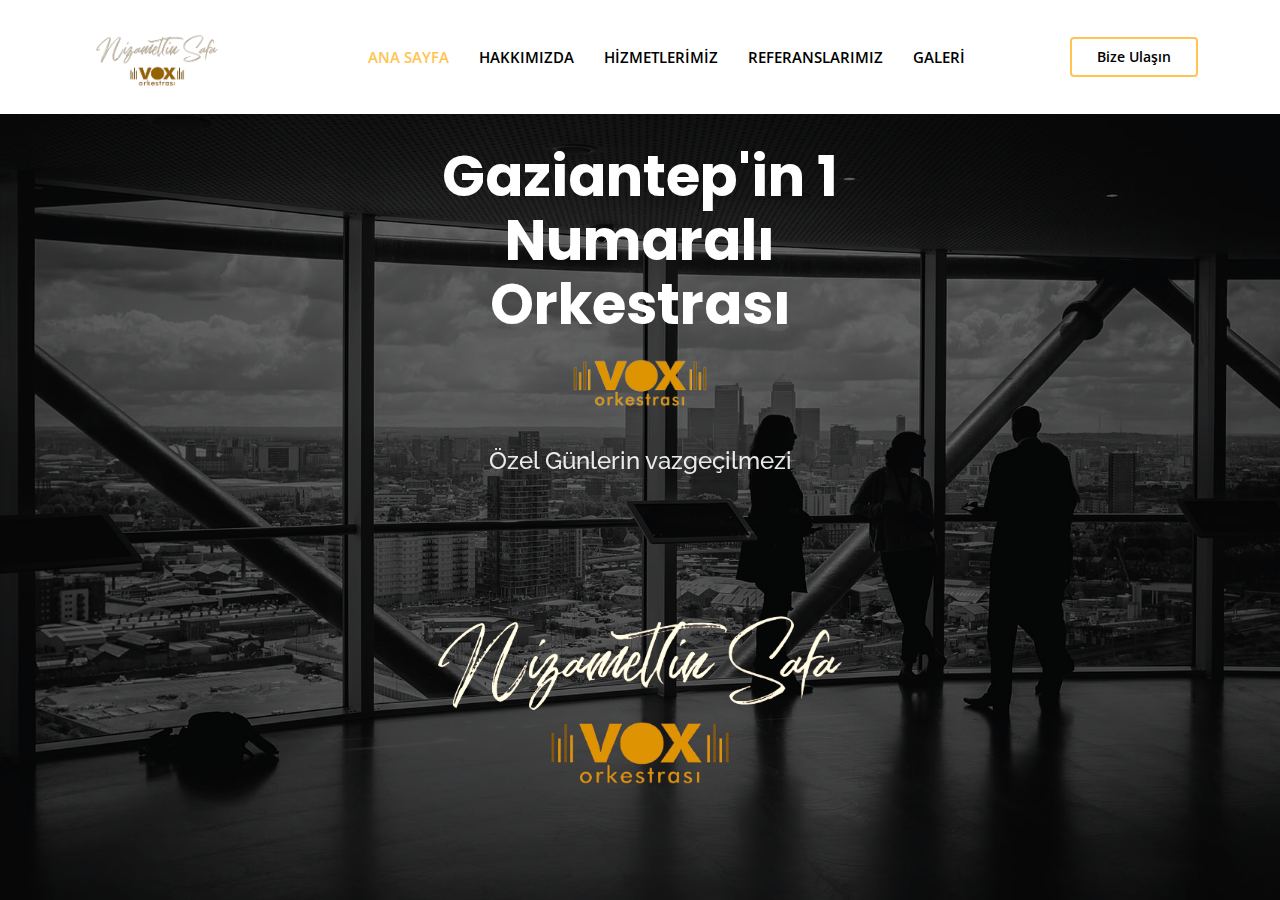
==== index.html @ 1d3cb6b8 "first commit" ====
<!DOCTYPE html>
<html lang="en">
  <head>
    <meta charset="utf-8" />
    <meta content="width=device-width, initial-scale=1.0" name="viewport" />

    <title>VOX Orkestrası</title>
    <meta content="" name="description" />
    <meta content="" name="keywords" />

    <!-- Favicons -->
    <link href="assets/img/favicon.png" rel="icon" />
    <link href="assets/img/apple-touch-icon.png" rel="apple-touch-icon" />

    <!-- Google Fonts -->
    <link
      href="https://fonts.googleapis.com/css?family=Open+Sans:300,300i,400,400i,600,600i,700,700i|Raleway:300,300i,400,400i,500,500i,600,600i,700,700i|Poppins:300,300i,400,400i,500,500i,600,600i,700,700i"
      rel="stylesheet"
    />

    <!-- Vendor CSS Files -->
    <link href="assets/vendor/aos/aos.css" rel="stylesheet" />
    <link
      href="assets/vendor/bootstrap/css/bootstrap.min.css"
      rel="stylesheet"
    />
    <link
      href="assets/vendor/bootstrap-icons/bootstrap-icons.css"
      rel="stylesheet"
    />
    <link href="assets/vendor/boxicons/css/boxicons.min.css" rel="stylesheet" />
    <link
      href="assets/vendor/glightbox/css/glightbox.min.css"
      rel="stylesheet"
    />
    <link href="assets/vendor/remixicon/remixicon.css" rel="stylesheet" />
    <link href="assets/vendor/swiper/swiper-bundle.min.css" rel="stylesheet" />

    <!-- Template Main CSS File -->
    <link href="assets/css/style.css" rel="stylesheet" />


  </head>

  <body>
    <!-- ======= Header ======= -->
    <header
      id="header"
      class="fixed-top"
      style="background-color: white; color: black"
    >
      <div
        class="container d-flex align-items-center justify-content-lg-between"
      >
        <a href="index.html" class="logo me-auto me-lg-0"
          ><img src="assets/img/logos/voxLogo.png" alt="logo" class="img-fluid"
        /></a>
        <!-- Uncomment below if you prefer to use an image logo -->
        <!-- <a href="index.html" class="logo me-auto me-lg-0"><img src="assets/img/logo.png" alt="" class="img-fluid"></a>-->

        <nav id="navbar" class="navbar order-last order-lg-0">
          <ul>
            <li>
              <a class="nav-link scrollto active" href="#hero">ANA SAYFA</a>
            </li>
            <li><a class="nav-link scrollto" href="#about">HAKKIMIZDA</a></li>
            <li>
              <a class="nav-link scrollto" href="#services">HİZMETLERİMİZ</a>
            </li>
            <li>
              <a class="nav-link scrollto" href="#portfolio">REFERANSLARIMIZ</a>
            </li>
            <li><a class="nav-link scrollto" href="#team">GALERİ</a></li>
          </ul>
          <i class="bi bi-list mobile-nav-toggle" style="color: #ffc451"></i>
        </nav>
        <!-- .navbar -->
        <a href="#contact" class="get-started-btn scrollto">Bize Ulaşın</a>
      </div>
    </header>
    <!-- End Header -->

    <!-- ======= Hero Section ======= -->
    <section id="hero" class="d-flex align-items-center justify-content-center">
      <div class="container" data-aos="fade-up">
        <div
          class="row justify-content-center hero-title"
          data-aos="fade-up"
          data-aos-delay="150"
        >
          <div class="col-xl-6 col-lg-8">
            <h1>Gaziantep'in 1 Numaralı Orkestrası</h1>
            <img class="logo-brightness title-logo" src="./assets/img/logos/logo.png" alt="logo">
            <h2>Özel Günlerin vazgeçilmezi</h2>
          </div>
        </div>

        <div
          class="row gy-4 mt-5 justify-content-center"
          data-aos="zoom-in"
          data-aos-delay="750"
        >
          <div class="col-xl-6 col-lg-8 ">
            
            <img class="logo-brightness hero-logo" src="./assets/img/logos/voxLogo.png" width="500px" alt="">
        </div>
      </div>
    </section>
    <!-- End Hero -->

    <div id="preloader"></div>
    <a
      href="#"
      class="back-to-top d-flex align-items-center justify-content-center"
      ><i class="bi bi-arrow-up-short"></i
    ></a>

    <!-- Vendor JS Files -->
    <script src="assets/vendor/purecounter/purecounter_vanilla.js"></script>
    <script src="assets/vendor/aos/aos.js"></script>
    <script src="assets/vendor/bootstrap/js/bootstrap.bundle.min.js"></script>
    <script src="assets/vendor/glightbox/js/glightbox.min.js"></script>
    <script src="assets/vendor/isotope-layout/isotope.pkgd.min.js"></script>
    <script src="assets/vendor/swiper/swiper-bundle.min.js"></script>
    <script src="assets/vendor/php-email-form/validate.js"></script>

    <!-- Template Main JS File -->
    <script src="assets/js/main.js"></script>
  </body>
</html>
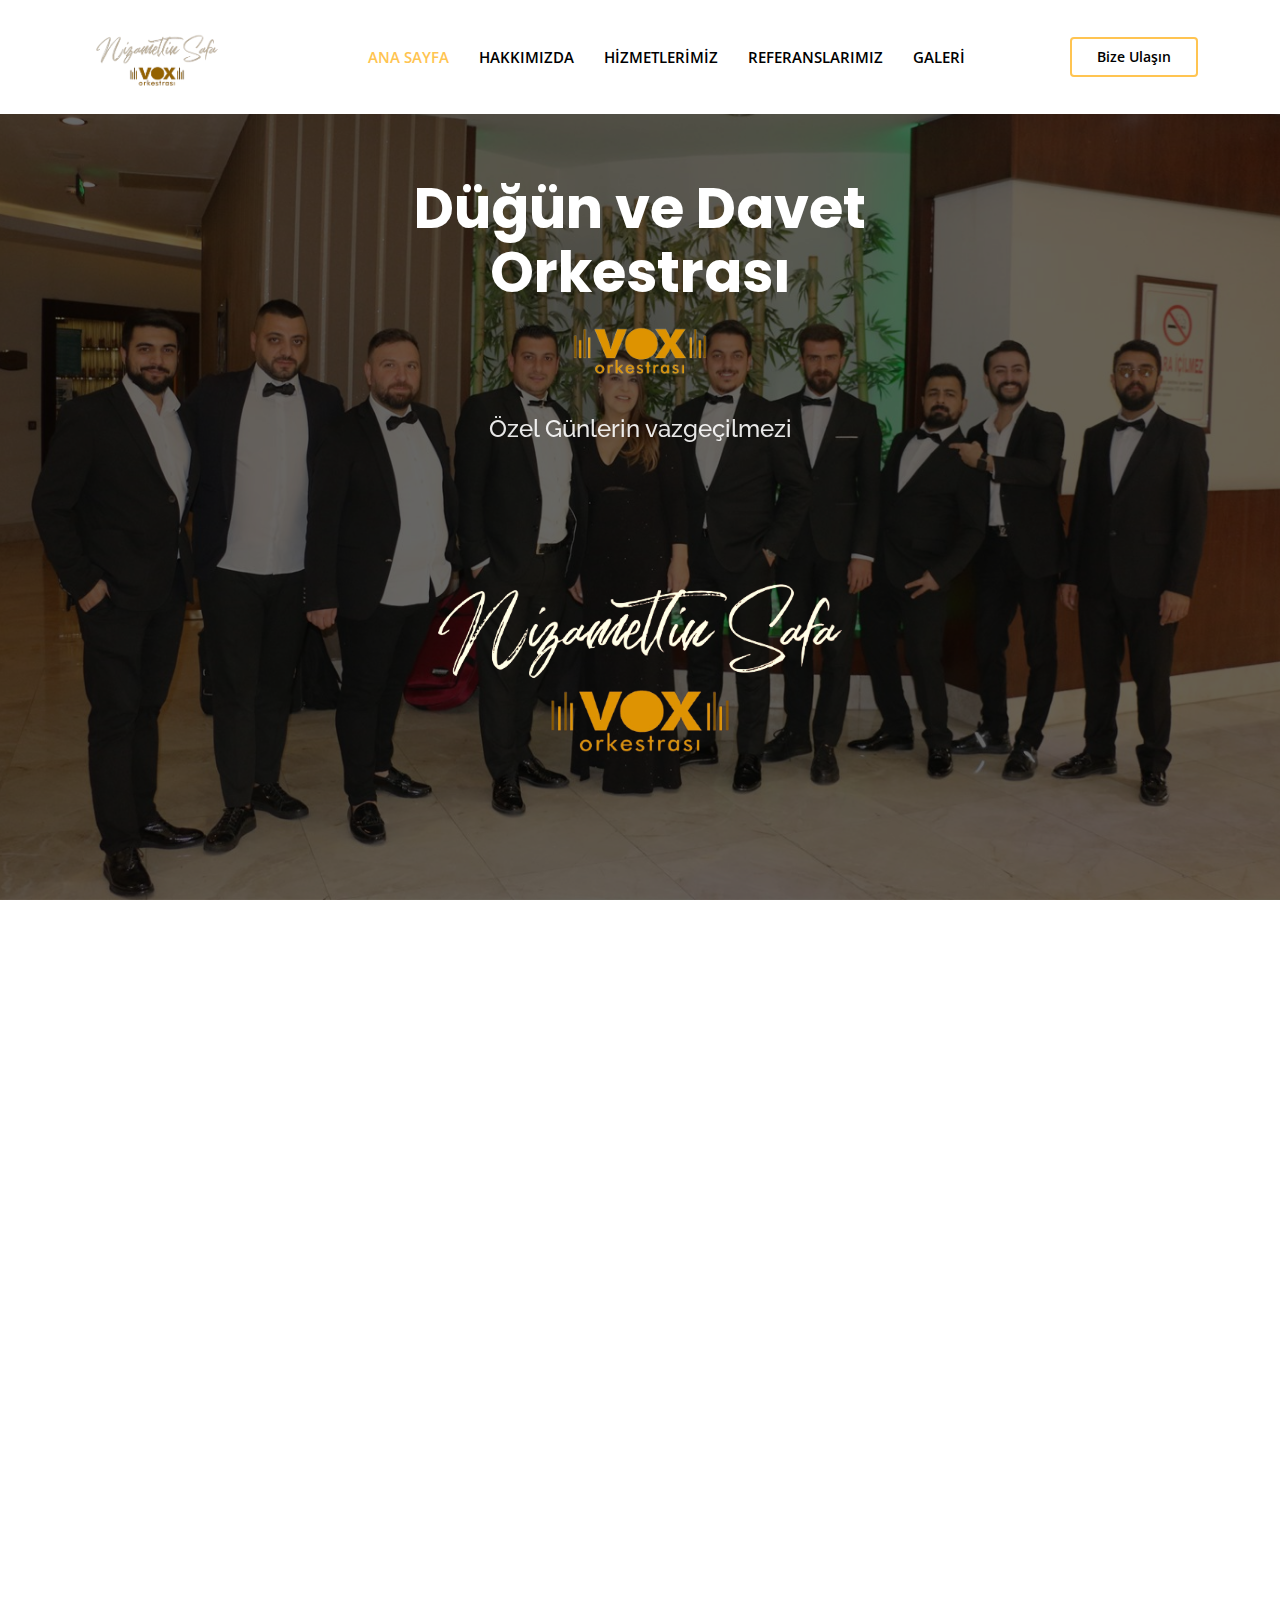
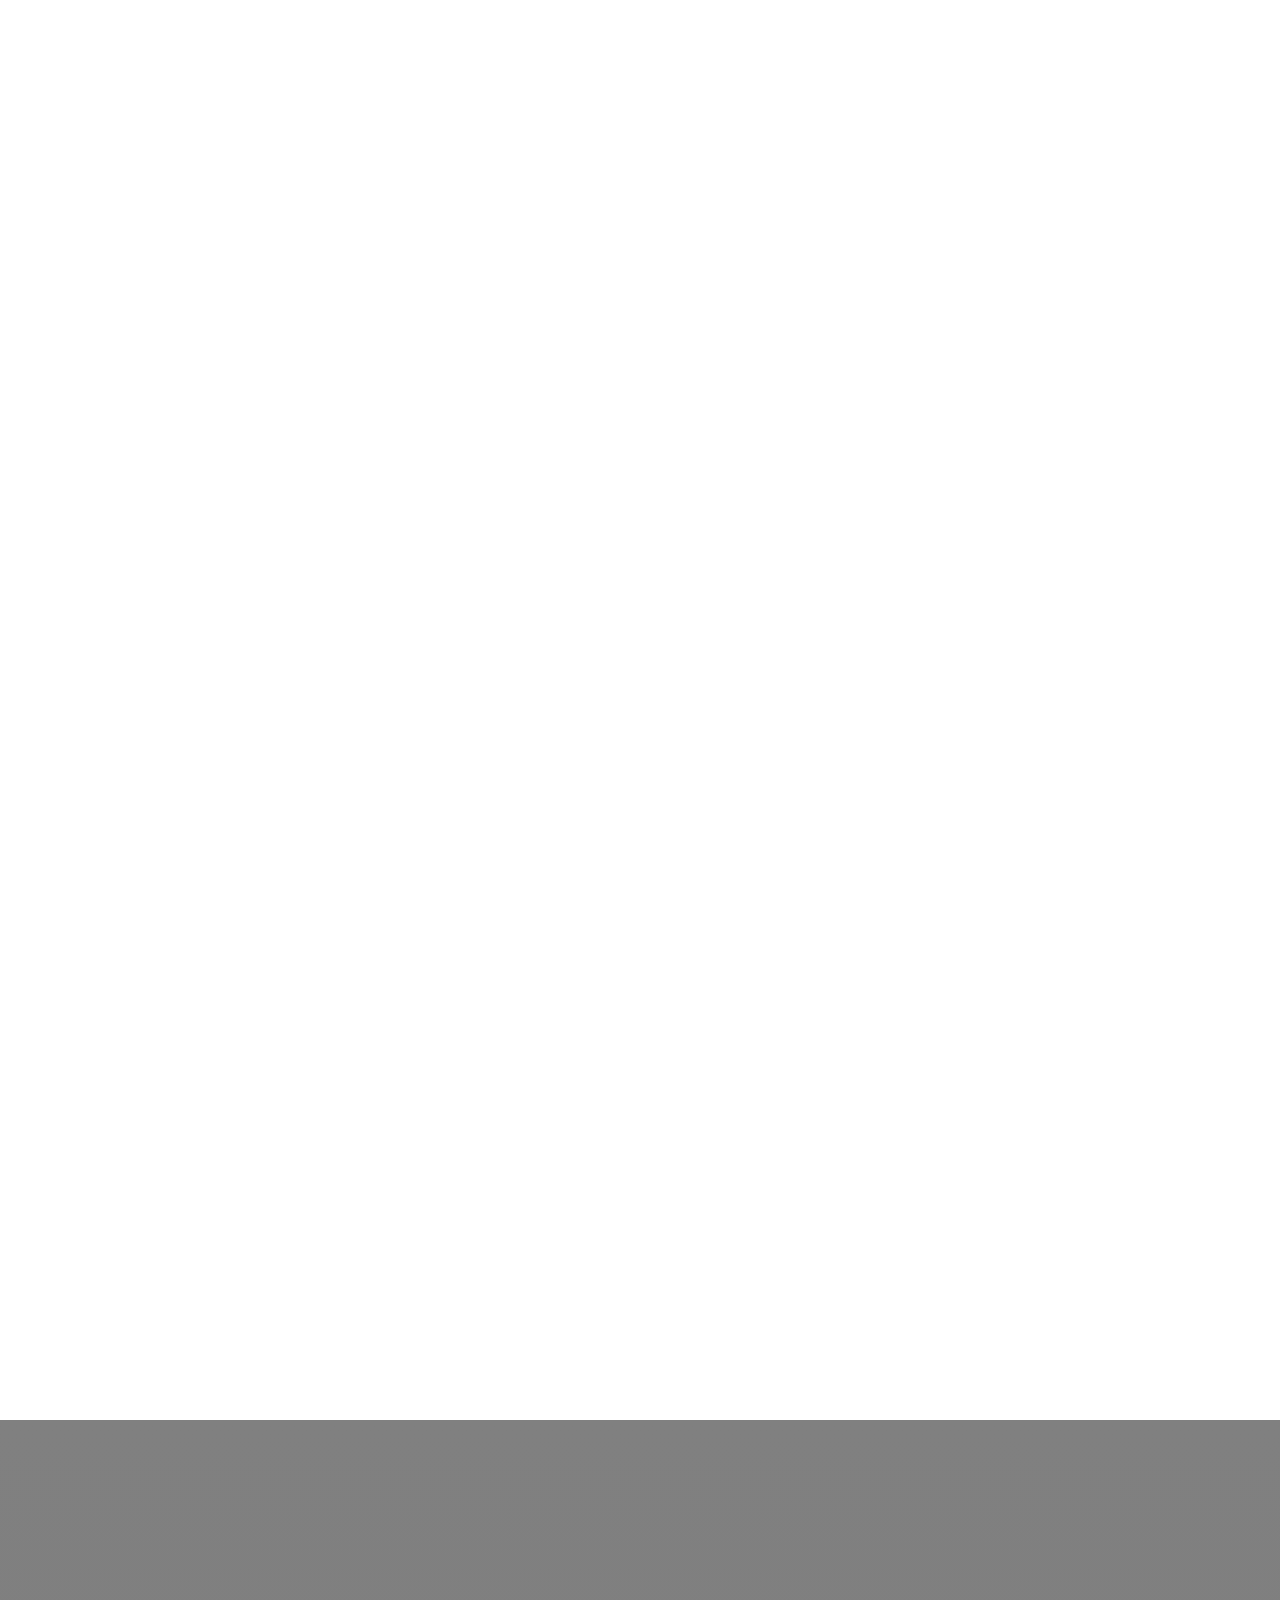
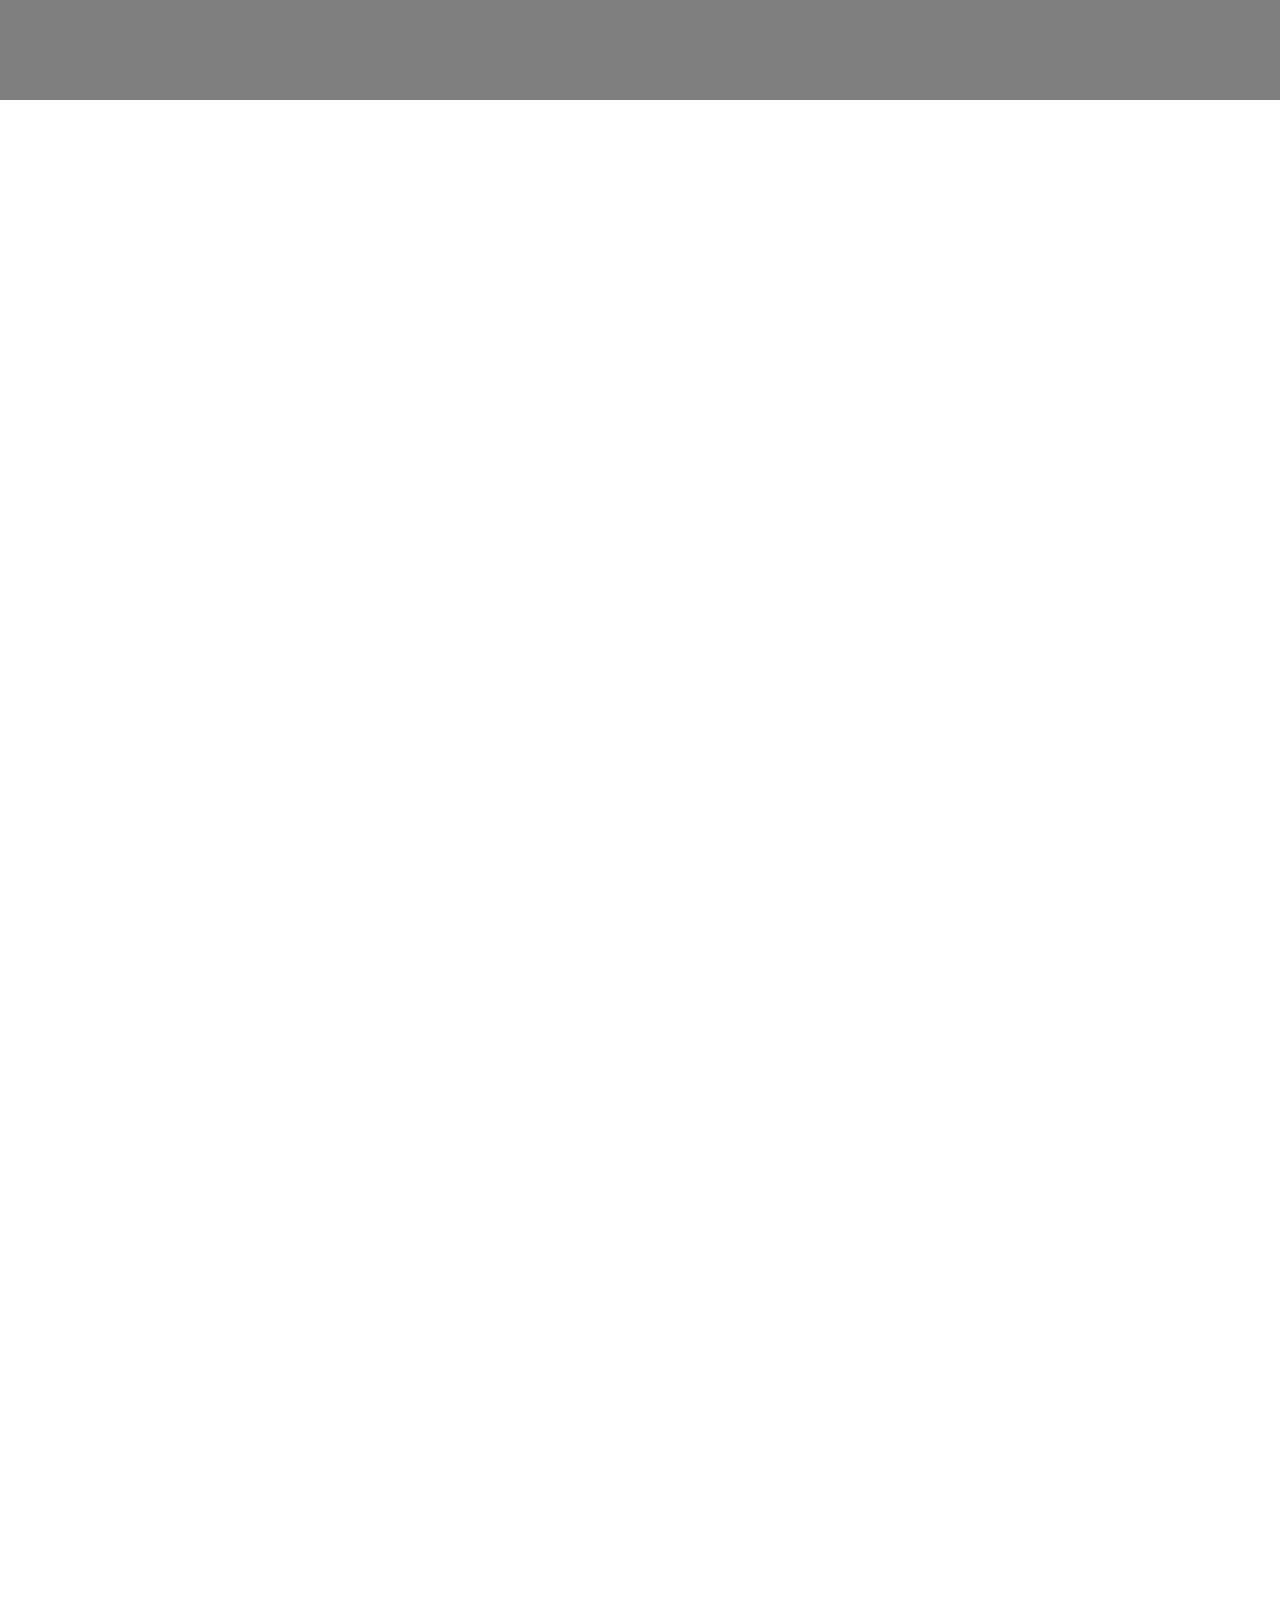
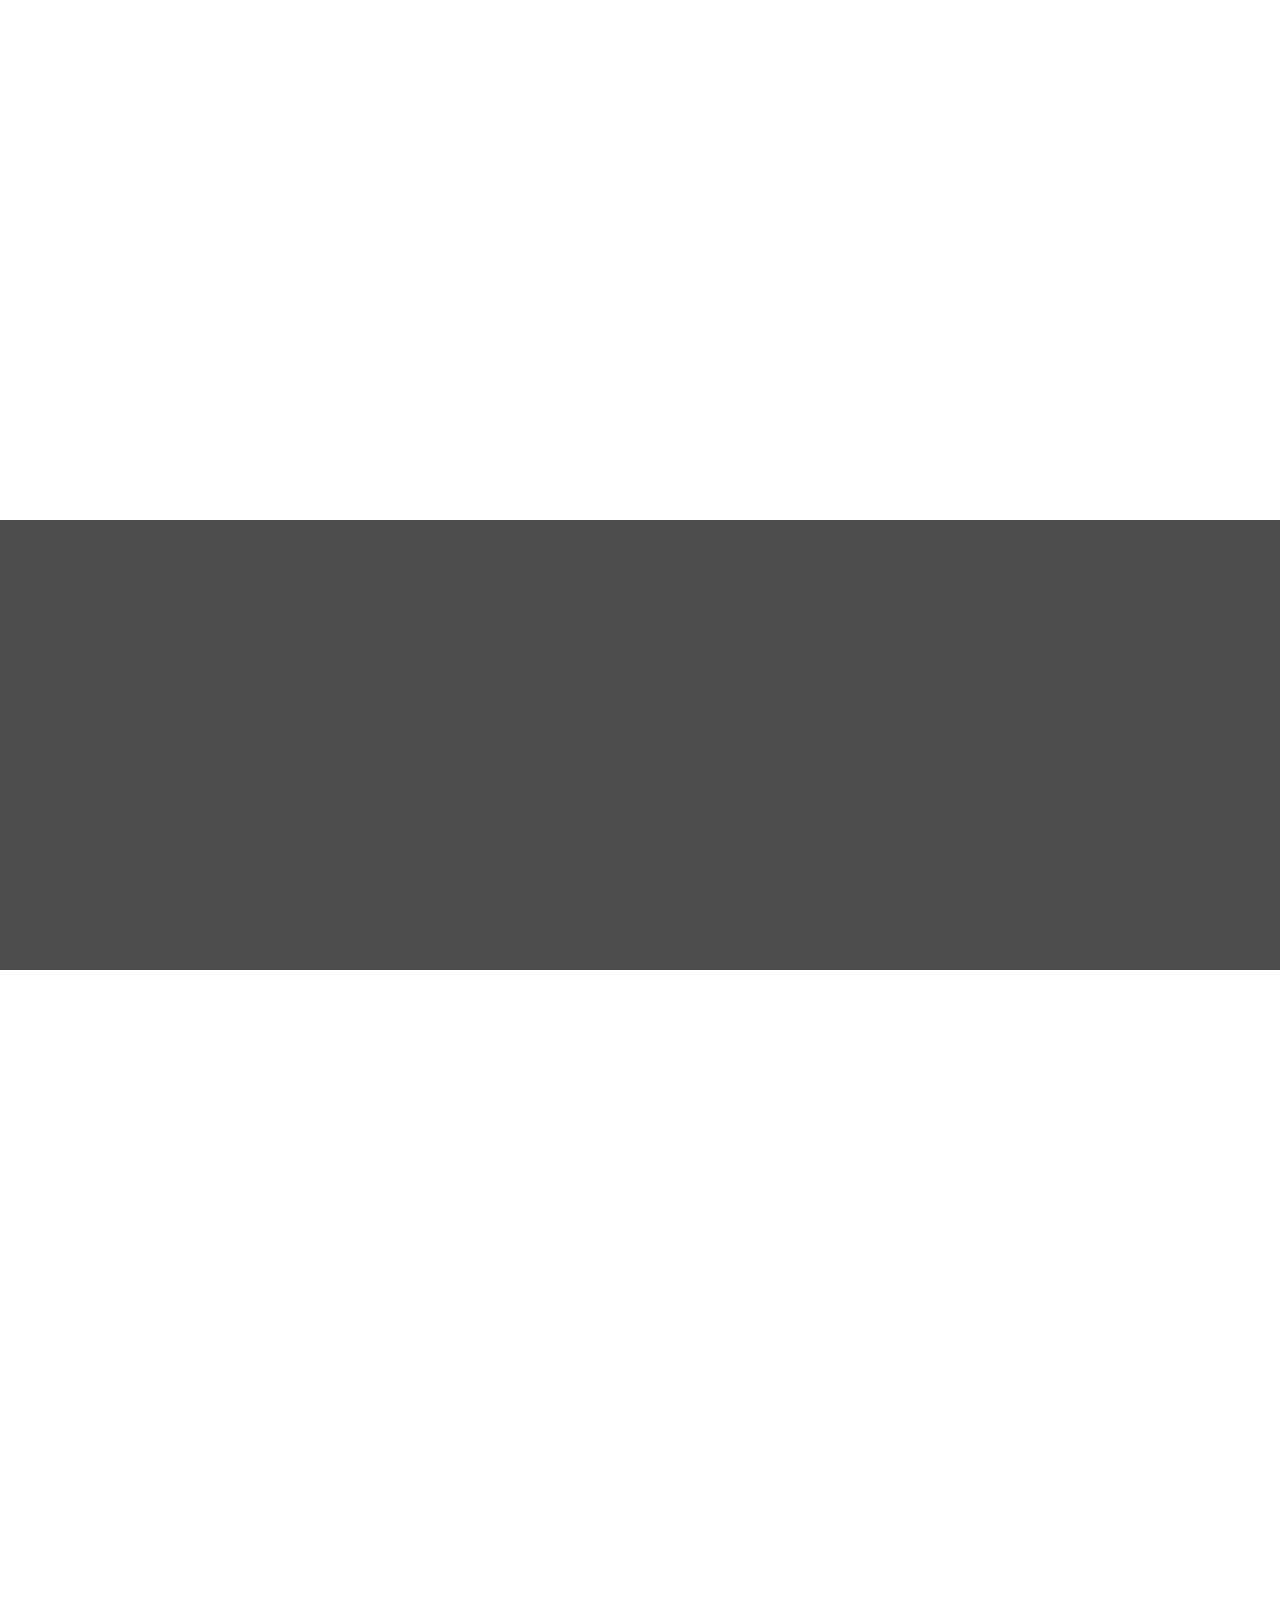
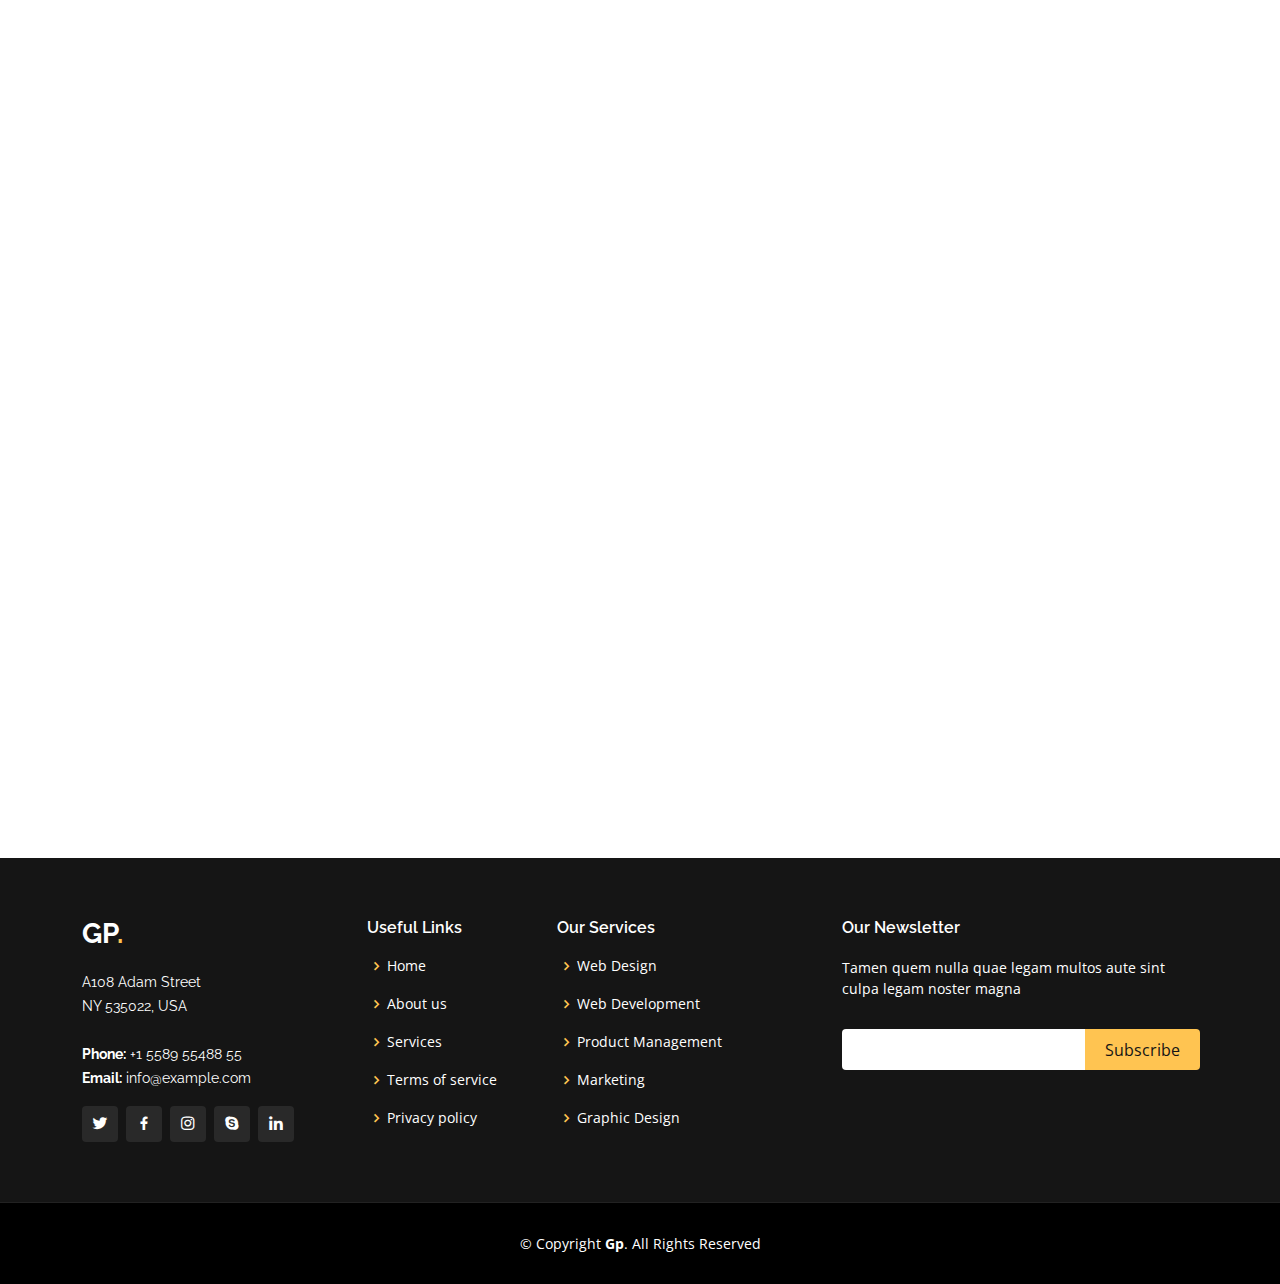
==== commit e79b0005: "about section update" ====
--- a/index.html
+++ b/index.html
@@ -9,7 +9,7 @@
     <meta content="" name="keywords" />
 
     <!-- Favicons -->
-    <link href="assets/img/favicon.png" rel="icon" />
+    <link href="assets/img/logos/voxLogo.png" rel="icon" />
     <link href="assets/img/apple-touch-icon.png" rel="apple-touch-icon" />
 
     <!-- Google Fonts -->
@@ -89,7 +89,7 @@
           data-aos-delay="150"
         >
           <div class="col-xl-6 col-lg-8">
-            <h1>Gaziantep'in 1 Numaralı Orkestrası</h1>
+            <h1>Düğün ve Davet Orkestrası</h1>
             <img class="logo-brightness title-logo" src="./assets/img/logos/logo.png" alt="logo">
             <h2>Özel Günlerin vazgeçilmezi</h2>
           </div>
@@ -107,6 +107,1040 @@
       </div>
     </section>
     <!-- End Hero -->
+    
+    <main id="main">
+  <!-- ======= About Section ======= -->
+  <section id="about" class="about">
+    <div class="container" data-aos="fade-up">
+      <div class="row">
+        <div
+          class="col-lg-6 order-1 order-lg-2"
+          data-aos="fade-left"
+          data-aos-delay="100"
+        >
+          <img src="assets/img/group/orkestra2.jpg" class="img-fluid" alt="" />
+        </div>
+        <div
+          class="col-lg-6 pt-4 pt-lg-0 order-2 order-lg-1 content"
+          data-aos="fade-right"
+          data-aos-delay="100"
+        >
+          <h3>
+            Vox Orkestrası: Düğün ve Özel Davetleriniz için Unutulmaz Bir Müzik Deneyimi
+          </h3>
+          <p>
+           Vox Orkestrası, profesyonel ve deneyimli müzisyenlerden oluşan bir müzik orkestrasıdır. Düğünler, özel davetler ve diğer törenler için müzik hizmeti sunarlar. Repertoarları geniş ve çeşitlidir, her türde müzik severler için hitap eder. Orkestra ile çalınan müzik, davetlilerin eğlencenin yanı sıra unutulmaz bir deneyim yaşamasını sağlar.
+          </p>
+          <p>
+            Vox Orkestrası, yıllarca birikmiş deneyimleri ve profesyonel ekipmanları ile sizlere en yüksek kalitede ses ve ışık hizmeti sunar. Ayrıca davetlerinize özel aranjmanlar yaparak, özel anlarınızı daha da anısına değer kılar.
+          </p>
+        </div>
+      </div>
+    </div>
+  </section>
+  <!-- End About Section -->
+
+  <!-- ======= Clients Section ======= -->
+  <section id="clients" class="clients">
+    <div class="container" data-aos="zoom-in">
+      <div class="clients-slider swiper">
+        <div class="swiper-wrapper align-items-center">
+          <div class="swiper-slide">
+            <img
+              src="assets/img/clients/client-1.png"
+              class="img-fluid"
+              alt=""
+            />
+          </div>
+          <div class="swiper-slide">
+            <img
+              src="assets/img/clients/client-2.png"
+              class="img-fluid"
+              alt=""
+            />
+          </div>
+          <div class="swiper-slide">
+            <img
+              src="assets/img/clients/client-3.png"
+              class="img-fluid"
+              alt=""
+            />
+          </div>
+          <div class="swiper-slide">
+            <img
+              src="assets/img/clients/client-4.png"
+              class="img-fluid"
+              alt=""
+            />
+          </div>
+          <div class="swiper-slide">
+            <img
+              src="assets/img/clients/client-5.png"
+              class="img-fluid"
+              alt=""
+            />
+          </div>
+          <div class="swiper-slide">
+            <img
+              src="assets/img/clients/client-6.png"
+              class="img-fluid"
+              alt=""
+            />
+          </div>
+          <div class="swiper-slide">
+            <img
+              src="assets/img/clients/client-7.png"
+              class="img-fluid"
+              alt=""
+            />
+          </div>
+          <div class="swiper-slide">
+            <img
+              src="assets/img/clients/client-8.png"
+              class="img-fluid"
+              alt=""
+            />
+          </div>
+        </div>
+        <div class="swiper-pagination"></div>
+      </div>
+    </div>
+  </section>
+  <!-- End Clients Section -->
+
+  <!-- ======= Features Section ======= -->
+  <section id="features" class="features">
+    <div class="container" data-aos="fade-up">
+      <div class="row">
+        <div
+          class="image col-lg-6"
+          style="background-image: url('assets/img/features.jpg')"
+          data-aos="fade-right"
+        ></div>
+        <div class="col-lg-6" data-aos="fade-left" data-aos-delay="100">
+          <div
+            class="icon-box mt-5 mt-lg-0"
+            data-aos="zoom-in"
+            data-aos-delay="150"
+          >
+            <i class="bx bx-receipt"></i>
+            <h4>Est labore ad</h4>
+            <p>
+              Consequuntur sunt aut quasi enim aliquam quae harum pariatur
+              laboris nisi ut aliquip
+            </p>
+          </div>
+          <div class="icon-box mt-5" data-aos="zoom-in" data-aos-delay="150">
+            <i class="bx bx-cube-alt"></i>
+            <h4>Harum esse qui</h4>
+            <p>
+              Excepteur sint occaecat cupidatat non proident, sunt in culpa qui
+              officia deserunt
+            </p>
+          </div>
+          <div class="icon-box mt-5" data-aos="zoom-in" data-aos-delay="150">
+            <i class="bx bx-images"></i>
+            <h4>Aut occaecati</h4>
+            <p>
+              Aut suscipit aut cum nemo deleniti aut omnis. Doloribus ut maiores
+              omnis facere
+            </p>
+          </div>
+          <div class="icon-box mt-5" data-aos="zoom-in" data-aos-delay="150">
+            <i class="bx bx-shield"></i>
+            <h4>Beatae veritatis</h4>
+            <p>
+              Expedita veritatis consequuntur nihil tempore laudantium vitae
+              denat pacta
+            </p>
+          </div>
+        </div>
+      </div>
+    </div>
+  </section>
+  <!-- End Features Section -->
+
+  <!-- ======= Services Section ======= -->
+  <section id="services" class="services">
+    <div class="container" data-aos="fade-up">
+      <div class="section-title">
+        <h2>Services</h2>
+        <p>Check our Services</p>
+      </div>
+
+      <div class="row">
+        <div
+          class="col-lg-4 col-md-6 d-flex align-items-stretch"
+          data-aos="zoom-in"
+          data-aos-delay="100"
+        >
+          <div class="icon-box">
+            <div class="icon"><i class="bx bxl-dribbble"></i></div>
+            <h4><a href="">Lorem Ipsum</a></h4>
+            <p>
+              Voluptatum deleniti atque corrupti quos dolores et quas molestias
+              excepturi
+            </p>
+          </div>
+        </div>
+
+        <div
+          class="col-lg-4 col-md-6 d-flex align-items-stretch mt-4 mt-md-0"
+          data-aos="zoom-in"
+          data-aos-delay="200"
+        >
+          <div class="icon-box">
+            <div class="icon"><i class="bx bx-file"></i></div>
+            <h4><a href="">Sed ut perspiciatis</a></h4>
+            <p>
+              Duis aute irure dolor in reprehenderit in voluptate velit esse
+              cillum dolore
+            </p>
+          </div>
+        </div>
+
+        <div
+          class="col-lg-4 col-md-6 d-flex align-items-stretch mt-4 mt-lg-0"
+          data-aos="zoom-in"
+          data-aos-delay="300"
+        >
+          <div class="icon-box">
+            <div class="icon"><i class="bx bx-tachometer"></i></div>
+            <h4><a href="">Magni Dolores</a></h4>
+            <p>
+              Excepteur sint occaecat cupidatat non proident, sunt in culpa qui
+              officia
+            </p>
+          </div>
+        </div>
+
+        <div
+          class="col-lg-4 col-md-6 d-flex align-items-stretch mt-4"
+          data-aos="zoom-in"
+          data-aos-delay="100"
+        >
+          <div class="icon-box">
+            <div class="icon"><i class="bx bx-world"></i></div>
+            <h4><a href="">Nemo Enim</a></h4>
+            <p>
+              At vero eos et accusamus et iusto odio dignissimos ducimus qui
+              blanditiis
+            </p>
+          </div>
+        </div>
+
+        <div
+          class="col-lg-4 col-md-6 d-flex align-items-stretch mt-4"
+          data-aos="zoom-in"
+          data-aos-delay="200"
+        >
+          <div class="icon-box">
+            <div class="icon"><i class="bx bx-slideshow"></i></div>
+            <h4><a href="">Dele cardo</a></h4>
+            <p>
+              Quis consequatur saepe eligendi voluptatem consequatur dolor
+              consequuntur
+            </p>
+          </div>
+        </div>
+
+        <div
+          class="col-lg-4 col-md-6 d-flex align-items-stretch mt-4"
+          data-aos="zoom-in"
+          data-aos-delay="300"
+        >
+          <div class="icon-box">
+            <div class="icon"><i class="bx bx-arch"></i></div>
+            <h4><a href="">Divera don</a></h4>
+            <p>
+              Modi nostrum vel laborum. Porro fugit error sit minus sapiente sit
+              aspernatur
+            </p>
+          </div>
+        </div>
+      </div>
+    </div>
+  </section>
+  <!-- End Services Section -->
+
+  <!-- ======= Cta Section ======= -->
+  <section id="cta" class="cta">
+    <div class="container" data-aos="zoom-in">
+      <div class="text-center">
+        <h3>Call To Action</h3>
+        <p>
+          Duis aute irure dolor in reprehenderit in voluptate velit esse cillum
+          dolore eu fugiat nulla pariatur. Excepteur sint occaecat cupidatat non
+          proident, sunt in culpa qui officia deserunt mollit anim id est
+          laborum.
+        </p>
+        <a class="cta-btn" href="#">Call To Action</a>
+      </div>
+    </div>
+  </section>
+  <!-- End Cta Section -->
+
+  <!-- ======= Portfolio Section ======= -->
+  <section id="portfolio" class="portfolio">
+    <div class="container" data-aos="fade-up">
+      <div class="section-title">
+        <h2>Portfolio</h2>
+        <p>Check our Portfolio</p>
+      </div>
+
+      <div class="row" data-aos="fade-up" data-aos-delay="100">
+        <div class="col-lg-12 d-flex justify-content-center">
+          <ul id="portfolio-flters">
+            <li data-filter="*" class="filter-active">All</li>
+            <li data-filter=".filter-app">App</li>
+            <li data-filter=".filter-card">Card</li>
+            <li data-filter=".filter-web">Web</li>
+          </ul>
+        </div>
+      </div>
+
+      <div
+        class="row portfolio-container"
+        data-aos="fade-up"
+        data-aos-delay="200"
+      >
+        <div class="col-lg-4 col-md-6 portfolio-item filter-app">
+          <div class="portfolio-wrap">
+            <img
+              src="assets/img/portfolio/portfolio-1.jpg"
+              class="img-fluid"
+              alt=""
+            />
+            <div class="portfolio-info">
+              <h4>App 1</h4>
+              <p>App</p>
+              <div class="portfolio-links">
+                <a
+                  href="assets/img/portfolio/portfolio-1.jpg"
+                  data-gallery="portfolioGallery"
+                  class="portfolio-lightbox"
+                  title="App 1"
+                  ><i class="bx bx-plus"></i
+                ></a>
+                <a href="portfolio-details.html" title="More Details"
+                  ><i class="bx bx-link"></i
+                ></a>
+              </div>
+            </div>
+          </div>
+        </div>
+
+        <div class="col-lg-4 col-md-6 portfolio-item filter-web">
+          <div class="portfolio-wrap">
+            <img
+              src="assets/img/portfolio/portfolio-2.jpg"
+              class="img-fluid"
+              alt=""
+            />
+            <div class="portfolio-info">
+              <h4>Web 3</h4>
+              <p>Web</p>
+              <div class="portfolio-links">
+                <a
+                  href="assets/img/portfolio/portfolio-2.jpg"
+                  data-gallery="portfolioGallery"
+                  class="portfolio-lightbox"
+                  title="Web 3"
+                  ><i class="bx bx-plus"></i
+                ></a>
+                <a href="portfolio-details.html" title="More Details"
+                  ><i class="bx bx-link"></i
+                ></a>
+              </div>
+            </div>
+          </div>
+        </div>
+
+        <div class="col-lg-4 col-md-6 portfolio-item filter-app">
+          <div class="portfolio-wrap">
+            <img
+              src="assets/img/portfolio/portfolio-3.jpg"
+              class="img-fluid"
+              alt=""
+            />
+            <div class="portfolio-info">
+              <h4>App 2</h4>
+              <p>App</p>
+              <div class="portfolio-links">
+                <a
+                  href="assets/img/portfolio/portfolio-3.jpg"
+                  data-gallery="portfolioGallery"
+                  class="portfolio-lightbox"
+                  title="App 2"
+                  ><i class="bx bx-plus"></i
+                ></a>
+                <a href="portfolio-details.html" title="More Details"
+                  ><i class="bx bx-link"></i
+                ></a>
+              </div>
+            </div>
+          </div>
+        </div>
+
+        <div class="col-lg-4 col-md-6 portfolio-item filter-card">
+          <div class="portfolio-wrap">
+            <img
+              src="assets/img/portfolio/portfolio-4.jpg"
+              class="img-fluid"
+              alt=""
+            />
+            <div class="portfolio-info">
+              <h4>Card 2</h4>
+              <p>Card</p>
+              <div class="portfolio-links">
+                <a
+                  href="assets/img/portfolio/portfolio-4.jpg"
+                  data-gallery="portfolioGallery"
+                  class="portfolio-lightbox"
+                  title="Card 2"
+                  ><i class="bx bx-plus"></i
+                ></a>
+                <a href="portfolio-details.html" title="More Details"
+                  ><i class="bx bx-link"></i
+                ></a>
+              </div>
+            </div>
+          </div>
+        </div>
+
+        <div class="col-lg-4 col-md-6 portfolio-item filter-web">
+          <div class="portfolio-wrap">
+            <img
+              src="assets/img/portfolio/portfolio-5.jpg"
+              class="img-fluid"
+              alt=""
+            />
+            <div class="portfolio-info">
+              <h4>Web 2</h4>
+              <p>Web</p>
+              <div class="portfolio-links">
+                <a
+                  href="assets/img/portfolio/portfolio-5.jpg"
+                  data-gallery="portfolioGallery"
+                  class="portfolio-lightbox"
+                  title="Web 2"
+                  ><i class="bx bx-plus"></i
+                ></a>
+                <a href="portfolio-details.html" title="More Details"
+                  ><i class="bx bx-link"></i
+                ></a>
+              </div>
+            </div>
+          </div>
+        </div>
+
+        <div class="col-lg-4 col-md-6 portfolio-item filter-app">
+          <div class="portfolio-wrap">
+            <img
+              src="assets/img/portfolio/portfolio-6.jpg"
+              class="img-fluid"
+              alt=""
+            />
+            <div class="portfolio-info">
+              <h4>App 3</h4>
+              <p>App</p>
+              <div class="portfolio-links">
+                <a
+                  href="assets/img/portfolio/portfolio-6.jpg"
+                  data-gallery="portfolioGallery"
+                  class="portfolio-lightbox"
+                  title="App 3"
+                  ><i class="bx bx-plus"></i
+                ></a>
+                <a href="portfolio-details.html" title="More Details"
+                  ><i class="bx bx-link"></i
+                ></a>
+              </div>
+            </div>
+          </div>
+        </div>
+
+        <div class="col-lg-4 col-md-6 portfolio-item filter-card">
+          <div class="portfolio-wrap">
+            <img
+              src="assets/img/portfolio/portfolio-7.jpg"
+              class="img-fluid"
+              alt=""
+            />
+            <div class="portfolio-info">
+              <h4>Card 1</h4>
+              <p>Card</p>
+              <div class="portfolio-links">
+                <a
+                  href="assets/img/portfolio/portfolio-7.jpg"
+                  data-gallery="portfolioGallery"
+                  class="portfolio-lightbox"
+                  title="Card 1"
+                  ><i class="bx bx-plus"></i
+                ></a>
+                <a href="portfolio-details.html" title="More Details"
+                  ><i class="bx bx-link"></i
+                ></a>
+              </div>
+            </div>
+          </div>
+        </div>
+
+        <div class="col-lg-4 col-md-6 portfolio-item filter-card">
+          <div class="portfolio-wrap">
+            <img
+              src="assets/img/portfolio/portfolio-8.jpg"
+              class="img-fluid"
+              alt=""
+            />
+            <div class="portfolio-info">
+              <h4>Card 3</h4>
+              <p>Card</p>
+              <div class="portfolio-links">
+                <a
+                  href="assets/img/portfolio/portfolio-8.jpg"
+                  data-gallery="portfolioGallery"
+                  class="portfolio-lightbox"
+                  title="Card 3"
+                  ><i class="bx bx-plus"></i
+                ></a>
+                <a href="portfolio-details.html" title="More Details"
+                  ><i class="bx bx-link"></i
+                ></a>
+              </div>
+            </div>
+          </div>
+        </div>
+
+        <div class="col-lg-4 col-md-6 portfolio-item filter-web">
+          <div class="portfolio-wrap">
+            <img
+              src="assets/img/portfolio/portfolio-9.jpg"
+              class="img-fluid"
+              alt=""
+            />
+            <div class="portfolio-info">
+              <h4>Web 3</h4>
+              <p>Web</p>
+              <div class="portfolio-links">
+                <a
+                  href="assets/img/portfolio/portfolio-9.jpg"
+                  data-gallery="portfolioGallery"
+                  class="portfolio-lightbox"
+                  title="Web 3"
+                  ><i class="bx bx-plus"></i
+                ></a>
+                <a href="portfolio-details.html" title="More Details"
+                  ><i class="bx bx-link"></i
+                ></a>
+              </div>
+            </div>
+          </div>
+        </div>
+      </div>
+    </div>
+  </section>
+  <!-- End Portfolio Section -->
+
+  <!-- ======= Counts Section ======= -->
+  <section id="counts" class="counts">
+    <div class="container" data-aos="fade-up">
+      <div class="row no-gutters">
+        <div
+          class="image col-xl-5 d-flex align-items-stretch justify-content-center justify-content-lg-start"
+          data-aos="fade-right"
+          data-aos-delay="100"
+        ></div>
+        <div
+          class="col-xl-7 ps-0 ps-lg-5 pe-lg-1 d-flex align-items-stretch"
+          data-aos="fade-left"
+          data-aos-delay="100"
+        >
+          <div class="content d-flex flex-column justify-content-center">
+            <h3>Voluptatem dignissimos provident quasi</h3>
+            <p>
+              Lorem ipsum dolor sit amet, consectetur adipiscing elit, sed do
+              eiusmod tempor incididunt ut labore et dolore magna aliqua. Duis
+              aute irure dolor in reprehenderit
+            </p>
+            <div class="row">
+              <div class="col-md-6 d-md-flex align-items-md-stretch">
+                <div class="count-box">
+                  <i class="bi bi-emoji-smile"></i>
+                  <span
+                    data-purecounter-start="0"
+                    data-purecounter-end="65"
+                    data-purecounter-duration="2"
+                    class="purecounter"
+                  ></span>
+                  <p>
+                    <strong>Happy Clients</strong> consequuntur voluptas nostrum
+                    aliquid ipsam architecto ut.
+                  </p>
+                </div>
+              </div>
+
+              <div class="col-md-6 d-md-flex align-items-md-stretch">
+                <div class="count-box">
+                  <i class="bi bi-journal-richtext"></i>
+                  <span
+                    data-purecounter-start="0"
+                    data-purecounter-end="85"
+                    data-purecounter-duration="2"
+                    class="purecounter"
+                  ></span>
+                  <p>
+                    <strong>Projects</strong> adipisci atque cum quia aspernatur
+                    totam laudantium et quia dere tan
+                  </p>
+                </div>
+              </div>
+
+              <div class="col-md-6 d-md-flex align-items-md-stretch">
+                <div class="count-box">
+                  <i class="bi bi-clock"></i>
+                  <span
+                    data-purecounter-start="0"
+                    data-purecounter-end="35"
+                    data-purecounter-duration="4"
+                    class="purecounter"
+                  ></span>
+                  <p>
+                    <strong>Years of experience</strong> aut commodi quaerat
+                    modi aliquam nam ducimus aut voluptate non vel
+                  </p>
+                </div>
+              </div>
+
+              <div class="col-md-6 d-md-flex align-items-md-stretch">
+                <div class="count-box">
+                  <i class="bi bi-award"></i>
+                  <span
+                    data-purecounter-start="0"
+                    data-purecounter-end="20"
+                    data-purecounter-duration="4"
+                    class="purecounter"
+                  ></span>
+                  <p>
+                    <strong>Awards</strong> rerum asperiores dolor alias quo
+                    reprehenderit eum et nemo pad der
+                  </p>
+                </div>
+              </div>
+            </div>
+          </div>
+          <!-- End .content-->
+        </div>
+      </div>
+    </div>
+  </section>
+  <!-- End Counts Section -->
+
+  <!-- ======= Testimonials Section ======= -->
+  <section id="testimonials" class="testimonials">
+    <div class="container" data-aos="zoom-in">
+      <div
+        class="testimonials-slider swiper"
+        data-aos="fade-up"
+        data-aos-delay="100"
+      >
+        <div class="swiper-wrapper">
+          <div class="swiper-slide">
+            <div class="testimonial-item">
+              <img
+                src="assets/img/testimonials/testimonials-1.jpg"
+                class="testimonial-img"
+                alt=""
+              />
+              <h3>Saul Goodman</h3>
+              <h4>Ceo &amp; Founder</h4>
+              <p>
+                <i class="bx bxs-quote-alt-left quote-icon-left"></i>
+                Proin iaculis purus consequat sem cure digni ssim donec
+                porttitora entum suscipit rhoncus. Accusantium quam, ultricies
+                eget id, aliquam eget nibh et. Maecen aliquam, risus at semper.
+                <i class="bx bxs-quote-alt-right quote-icon-right"></i>
+              </p>
+            </div>
+          </div>
+          <!-- End testimonial item -->
+
+          <div class="swiper-slide">
+            <div class="testimonial-item">
+              <img
+                src="assets/img/testimonials/testimonials-2.jpg"
+                class="testimonial-img"
+                alt=""
+              />
+              <h3>Sara Wilsson</h3>
+              <h4>Designer</h4>
+              <p>
+                <i class="bx bxs-quote-alt-left quote-icon-left"></i>
+                Export tempor illum tamen malis malis eram quae irure esse
+                labore quem cillum quid cillum eram malis quorum velit fore eram
+                velit sunt aliqua noster fugiat irure amet legam anim culpa.
+                <i class="bx bxs-quote-alt-right quote-icon-right"></i>
+              </p>
+            </div>
+          </div>
+          <!-- End testimonial item -->
+
+          <div class="swiper-slide">
+            <div class="testimonial-item">
+              <img
+                src="assets/img/testimonials/testimonials-3.jpg"
+                class="testimonial-img"
+                alt=""
+              />
+              <h3>Jena Karlis</h3>
+              <h4>Store Owner</h4>
+              <p>
+                <i class="bx bxs-quote-alt-left quote-icon-left"></i>
+                Enim nisi quem export duis labore cillum quae magna enim sint
+                quorum nulla quem veniam duis minim tempor labore quem eram duis
+                noster aute amet eram fore quis sint minim.
+                <i class="bx bxs-quote-alt-right quote-icon-right"></i>
+              </p>
+            </div>
+          </div>
+          <!-- End testimonial item -->
+
+          <div class="swiper-slide">
+            <div class="testimonial-item">
+              <img
+                src="assets/img/testimonials/testimonials-4.jpg"
+                class="testimonial-img"
+                alt=""
+              />
+              <h3>Matt Brandon</h3>
+              <h4>Freelancer</h4>
+              <p>
+                <i class="bx bxs-quote-alt-left quote-icon-left"></i>
+                Fugiat enim eram quae cillum dolore dolor amet nulla culpa
+                multos export minim fugiat minim velit minim dolor enim duis
+                veniam ipsum anim magna sunt elit fore quem dolore labore illum
+                veniam.
+                <i class="bx bxs-quote-alt-right quote-icon-right"></i>
+              </p>
+            </div>
+          </div>
+          <!-- End testimonial item -->
+
+          <div class="swiper-slide">
+            <div class="testimonial-item">
+              <img
+                src="assets/img/testimonials/testimonials-5.jpg"
+                class="testimonial-img"
+                alt=""
+              />
+              <h3>John Larson</h3>
+              <h4>Entrepreneur</h4>
+              <p>
+                <i class="bx bxs-quote-alt-left quote-icon-left"></i>
+                Quis quorum aliqua sint quem legam fore sunt eram irure aliqua
+                veniam tempor noster veniam enim culpa labore duis sunt culpa
+                nulla illum cillum fugiat legam esse veniam culpa fore nisi
+                cillum quid.
+                <i class="bx bxs-quote-alt-right quote-icon-right"></i>
+              </p>
+            </div>
+          </div>
+          <!-- End testimonial item -->
+        </div>
+        <div class="swiper-pagination"></div>
+      </div>
+    </div>
+  </section>
+  <!-- End Testimonials Section -->
+
+  <!-- ======= Team Section ======= -->
+  <section id="team" class="team">
+    <div class="container" data-aos="fade-up">
+      <div class="section-title">
+        <h2>Team</h2>
+        <p>Check our Team</p>
+      </div>
+
+      <div class="row">
+        <div class="col-lg-3 col-md-6 d-flex align-items-stretch">
+          <div class="member" data-aos="fade-up" data-aos-delay="100">
+            <div class="member-img">
+              <img src="assets/img/team/team-1.jpg" class="img-fluid" alt="" />
+              <div class="social">
+                <a href=""><i class="bi bi-twitter"></i></a>
+                <a href=""><i class="bi bi-facebook"></i></a>
+                <a href=""><i class="bi bi-instagram"></i></a>
+                <a href=""><i class="bi bi-linkedin"></i></a>
+              </div>
+            </div>
+            <div class="member-info">
+              <h4>Walter White</h4>
+              <span>Chief Executive Officer</span>
+            </div>
+          </div>
+        </div>
+
+        <div class="col-lg-3 col-md-6 d-flex align-items-stretch">
+          <div class="member" data-aos="fade-up" data-aos-delay="200">
+            <div class="member-img">
+              <img src="assets/img/team/team-2.jpg" class="img-fluid" alt="" />
+              <div class="social">
+                <a href=""><i class="bi bi-twitter"></i></a>
+                <a href=""><i class="bi bi-facebook"></i></a>
+                <a href=""><i class="bi bi-instagram"></i></a>
+                <a href=""><i class="bi bi-linkedin"></i></a>
+              </div>
+            </div>
+            <div class="member-info">
+              <h4>Sarah Jhonson</h4>
+              <span>Product Manager</span>
+            </div>
+          </div>
+        </div>
+
+        <div class="col-lg-3 col-md-6 d-flex align-items-stretch">
+          <div class="member" data-aos="fade-up" data-aos-delay="300">
+            <div class="member-img">
+              <img src="assets/img/team/team-3.jpg" class="img-fluid" alt="" />
+              <div class="social">
+                <a href=""><i class="bi bi-twitter"></i></a>
+                <a href=""><i class="bi bi-facebook"></i></a>
+                <a href=""><i class="bi bi-instagram"></i></a>
+                <a href=""><i class="bi bi-linkedin"></i></a>
+              </div>
+            </div>
+            <div class="member-info">
+              <h4>William Anderson</h4>
+              <span>CTO</span>
+            </div>
+          </div>
+        </div>
+
+        <div class="col-lg-3 col-md-6 d-flex align-items-stretch">
+          <div class="member" data-aos="fade-up" data-aos-delay="400">
+            <div class="member-img">
+              <img src="assets/img/team/team-4.jpg" class="img-fluid" alt="" />
+              <div class="social">
+                <a href=""><i class="bi bi-twitter"></i></a>
+                <a href=""><i class="bi bi-facebook"></i></a>
+                <a href=""><i class="bi bi-instagram"></i></a>
+                <a href=""><i class="bi bi-linkedin"></i></a>
+              </div>
+            </div>
+            <div class="member-info">
+              <h4>Amanda Jepson</h4>
+              <span>Accountant</span>
+            </div>
+          </div>
+        </div>
+      </div>
+    </div>
+  </section>
+  <!-- End Team Section -->
+
+  <!-- ======= Contact Section ======= -->
+  <section id="contact" class="contact">
+    <div class="container" data-aos="fade-up">
+      <div class="section-title">
+        <h2>Contact</h2>
+        <p>Contact Us</p>
+      </div>
+
+      <div>
+        <iframe
+          style="border: 0; width: 100%; height: 270px"
+          src="https://www.google.com/maps/embed?pb=!1m14!1m8!1m3!1d12097.433213460943!2d-74.0062269!3d40.7101282!3m2!1i1024!2i768!4f13.1!3m3!1m2!1s0x0%3A0xb89d1fe6bc499443!2sDowntown+Conference+Center!5e0!3m2!1smk!2sbg!4v1539943755621"
+          frameborder="0"
+          allowfullscreen
+        ></iframe>
+      </div>
+
+      <div class="row mt-5">
+        <div class="col-lg-4">
+          <div class="info">
+            <div class="address">
+              <i class="bi bi-geo-alt"></i>
+              <h4>Location:</h4>
+              <p>A108 Adam Street, New York, NY 535022</p>
+            </div>
+
+            <div class="email">
+              <i class="bi bi-envelope"></i>
+              <h4>Email:</h4>
+              <p>info@example.com</p>
+            </div>
+
+            <div class="phone">
+              <i class="bi bi-phone"></i>
+              <h4>Call:</h4>
+              <p>+1 5589 55488 55s</p>
+            </div>
+          </div>
+        </div>
+
+        <div class="col-lg-8 mt-5 mt-lg-0">
+          <form
+            action="forms/contact.php"
+            method="post"
+            role="form"
+            class="php-email-form"
+          >
+            <div class="row">
+              <div class="col-md-6 form-group">
+                <input
+                  type="text"
+                  name="name"
+                  class="form-control"
+                  id="name"
+                  placeholder="Your Name"
+                  required
+                />
+              </div>
+              <div class="col-md-6 form-group mt-3 mt-md-0">
+                <input
+                  type="email"
+                  class="form-control"
+                  name="email"
+                  id="email"
+                  placeholder="Your Email"
+                  required
+                />
+              </div>
+            </div>
+            <div class="form-group mt-3">
+              <input
+                type="text"
+                class="form-control"
+                name="subject"
+                id="subject"
+                placeholder="Subject"
+                required
+              />
+            </div>
+            <div class="form-group mt-3">
+              <textarea
+                class="form-control"
+                name="message"
+                rows="5"
+                placeholder="Message"
+                required
+              ></textarea>
+            </div>
+            <div class="my-3">
+              <div class="loading">Loading</div>
+              <div class="error-message"></div>
+              <div class="sent-message">
+                Your message has been sent. Thank you!
+              </div>
+            </div>
+            <div class="text-center">
+              <button type="submit">Send Message</button>
+            </div>
+          </form>
+        </div>
+      </div>
+    </div>
+  </section>
+  <!-- End Contact Section -->
+</main>
+<!-- End #main -->
+
+<!-- ======= Footer ======= -->
+<footer id="footer">
+  <div class="footer-top">
+    <div class="container">
+      <div class="row">
+        <div class="col-lg-3 col-md-6">
+          <div class="footer-info">
+            <h3>Gp<span>.</span></h3>
+            <p>
+              A108 Adam Street <br />
+              NY 535022, USA<br /><br />
+              <strong>Phone:</strong> +1 5589 55488 55<br />
+              <strong>Email:</strong> info@example.com<br />
+            </p>
+            <div class="social-links mt-3">
+              <a href="#" class="twitter"><i class="bx bxl-twitter"></i></a>
+              <a href="#" class="facebook"><i class="bx bxl-facebook"></i></a>
+              <a href="#" class="instagram"><i class="bx bxl-instagram"></i></a>
+              <a href="#" class="google-plus"><i class="bx bxl-skype"></i></a>
+              <a href="#" class="linkedin"><i class="bx bxl-linkedin"></i></a>
+            </div>
+          </div>
+        </div>
+
+        <div class="col-lg-2 col-md-6 footer-links">
+          <h4>Useful Links</h4>
+          <ul>
+            <li><i class="bx bx-chevron-right"></i> <a href="#">Home</a></li>
+            <li>
+              <i class="bx bx-chevron-right"></i> <a href="#">About us</a>
+            </li>
+            <li>
+              <i class="bx bx-chevron-right"></i> <a href="#">Services</a>
+            </li>
+            <li>
+              <i class="bx bx-chevron-right"></i>
+              <a href="#">Terms of service</a>
+            </li>
+            <li>
+              <i class="bx bx-chevron-right"></i>
+              <a href="#">Privacy policy</a>
+            </li>
+          </ul>
+        </div>
+
+        <div class="col-lg-3 col-md-6 footer-links">
+          <h4>Our Services</h4>
+          <ul>
+            <li>
+              <i class="bx bx-chevron-right"></i> <a href="#">Web Design</a>
+            </li>
+            <li>
+              <i class="bx bx-chevron-right"></i>
+              <a href="#">Web Development</a>
+            </li>
+            <li>
+              <i class="bx bx-chevron-right"></i>
+              <a href="#">Product Management</a>
+            </li>
+            <li>
+              <i class="bx bx-chevron-right"></i> <a href="#">Marketing</a>
+            </li>
+            <li>
+              <i class="bx bx-chevron-right"></i>
+              <a href="#">Graphic Design</a>
+            </li>
+          </ul>
+        </div>
+
+        <div class="col-lg-4 col-md-6 footer-newsletter">
+          <h4>Our Newsletter</h4>
+          <p>
+            Tamen quem nulla quae legam multos aute sint culpa legam noster
+            magna
+          </p>
+          <form action="" method="post">
+            <input type="email" name="email" /><input
+              type="submit"
+              value="Subscribe"
+            />
+          </form>
+        </div>
+      </div>
+    </div>
+  </div>
+
+  <div class="container">
+    <div class="copyright">
+      &copy; Copyright <strong><span>Gp</span></strong
+      >. All Rights Reserved
+    </div>
+  </div>
+</footer>
+<!-- End Footer -->
+
+    
 
     <div id="preloader"></div>
     <a
--- a/assets/css/style.css
+++ b/assets/css/style.css
@@ -417,9 +417,10 @@
 #hero {
   width: 100%;
   height: 100vh;
-  background: url("../img/hero-bg.jpg") top center;
+  background: url("../img/group/orkestra1.jpg") top center;
   background-size: cover;
   position: relative;
+  
 }
 
 #hero:before {
@@ -524,6 +525,7 @@
   }
   .hero-logo {
     width: 300px;
+    margin-top: -50px;
   }
   .hero-title {
     margin-top: 50px;
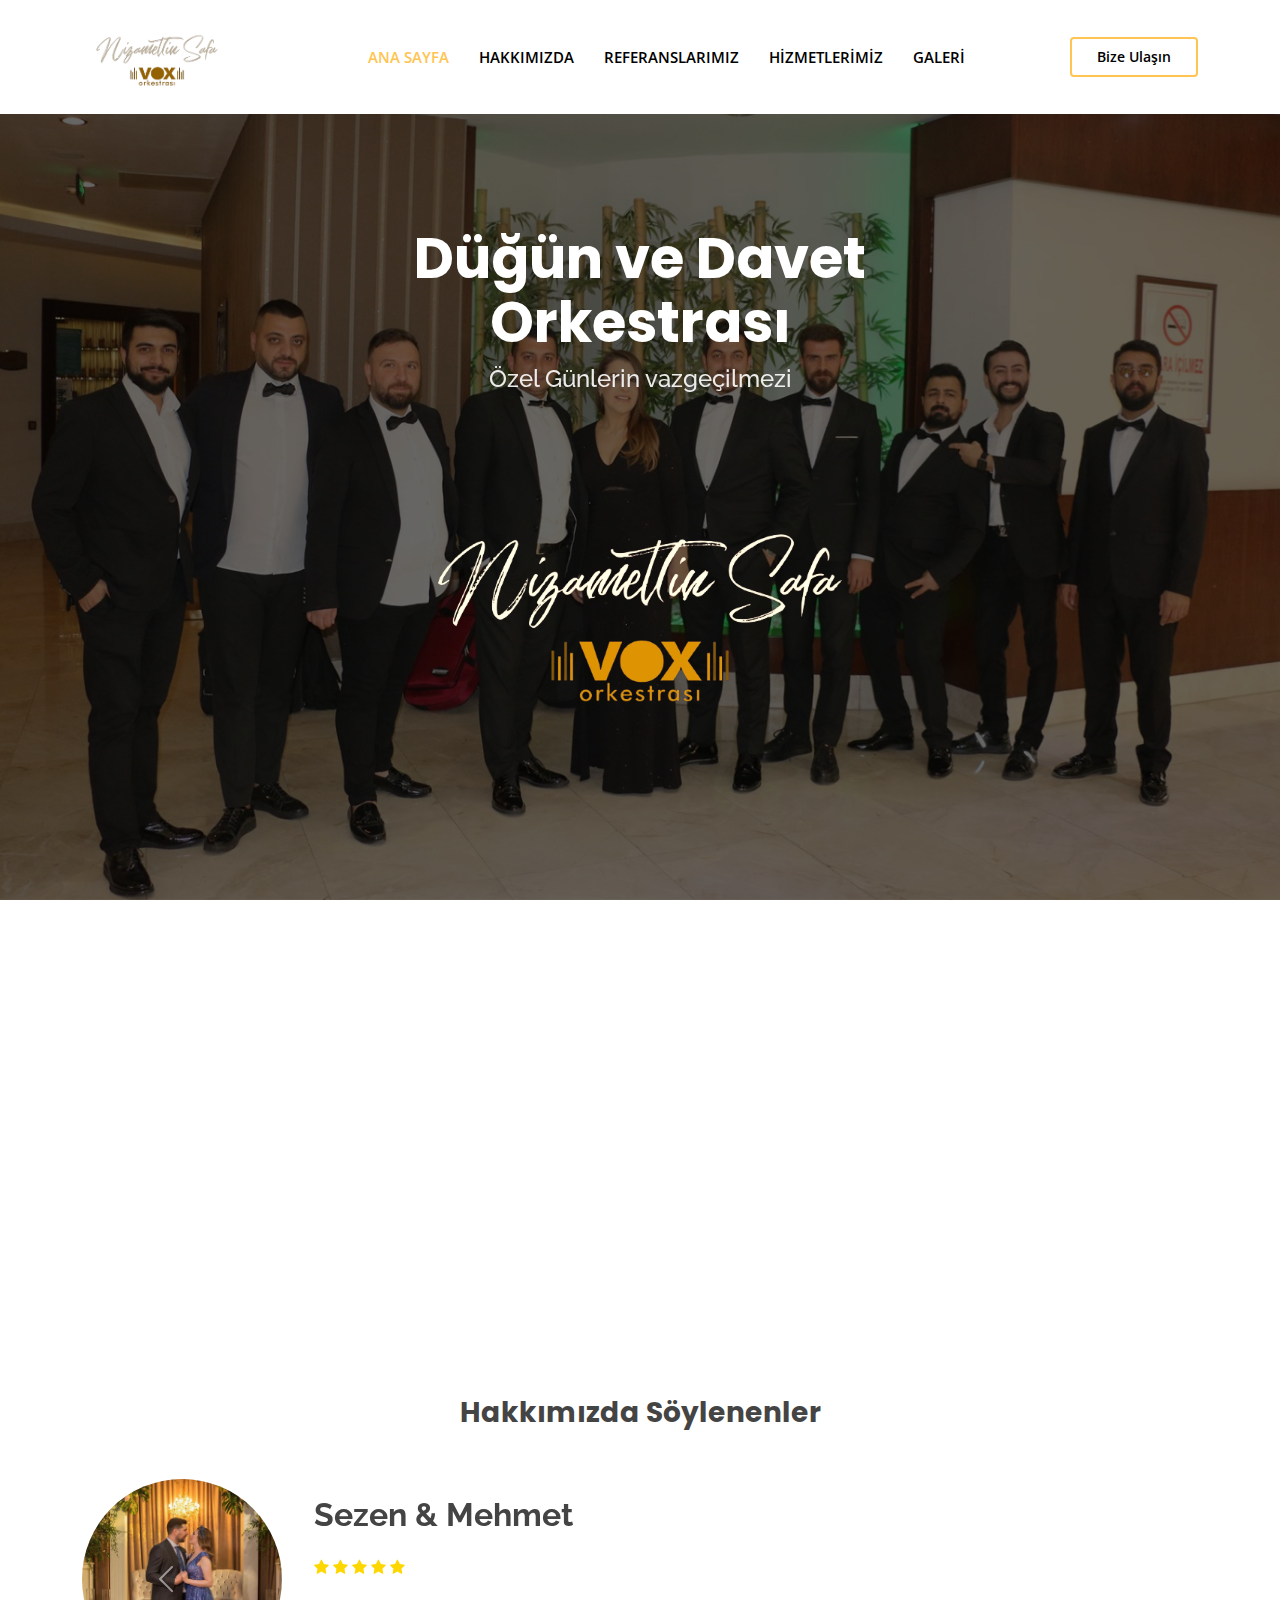
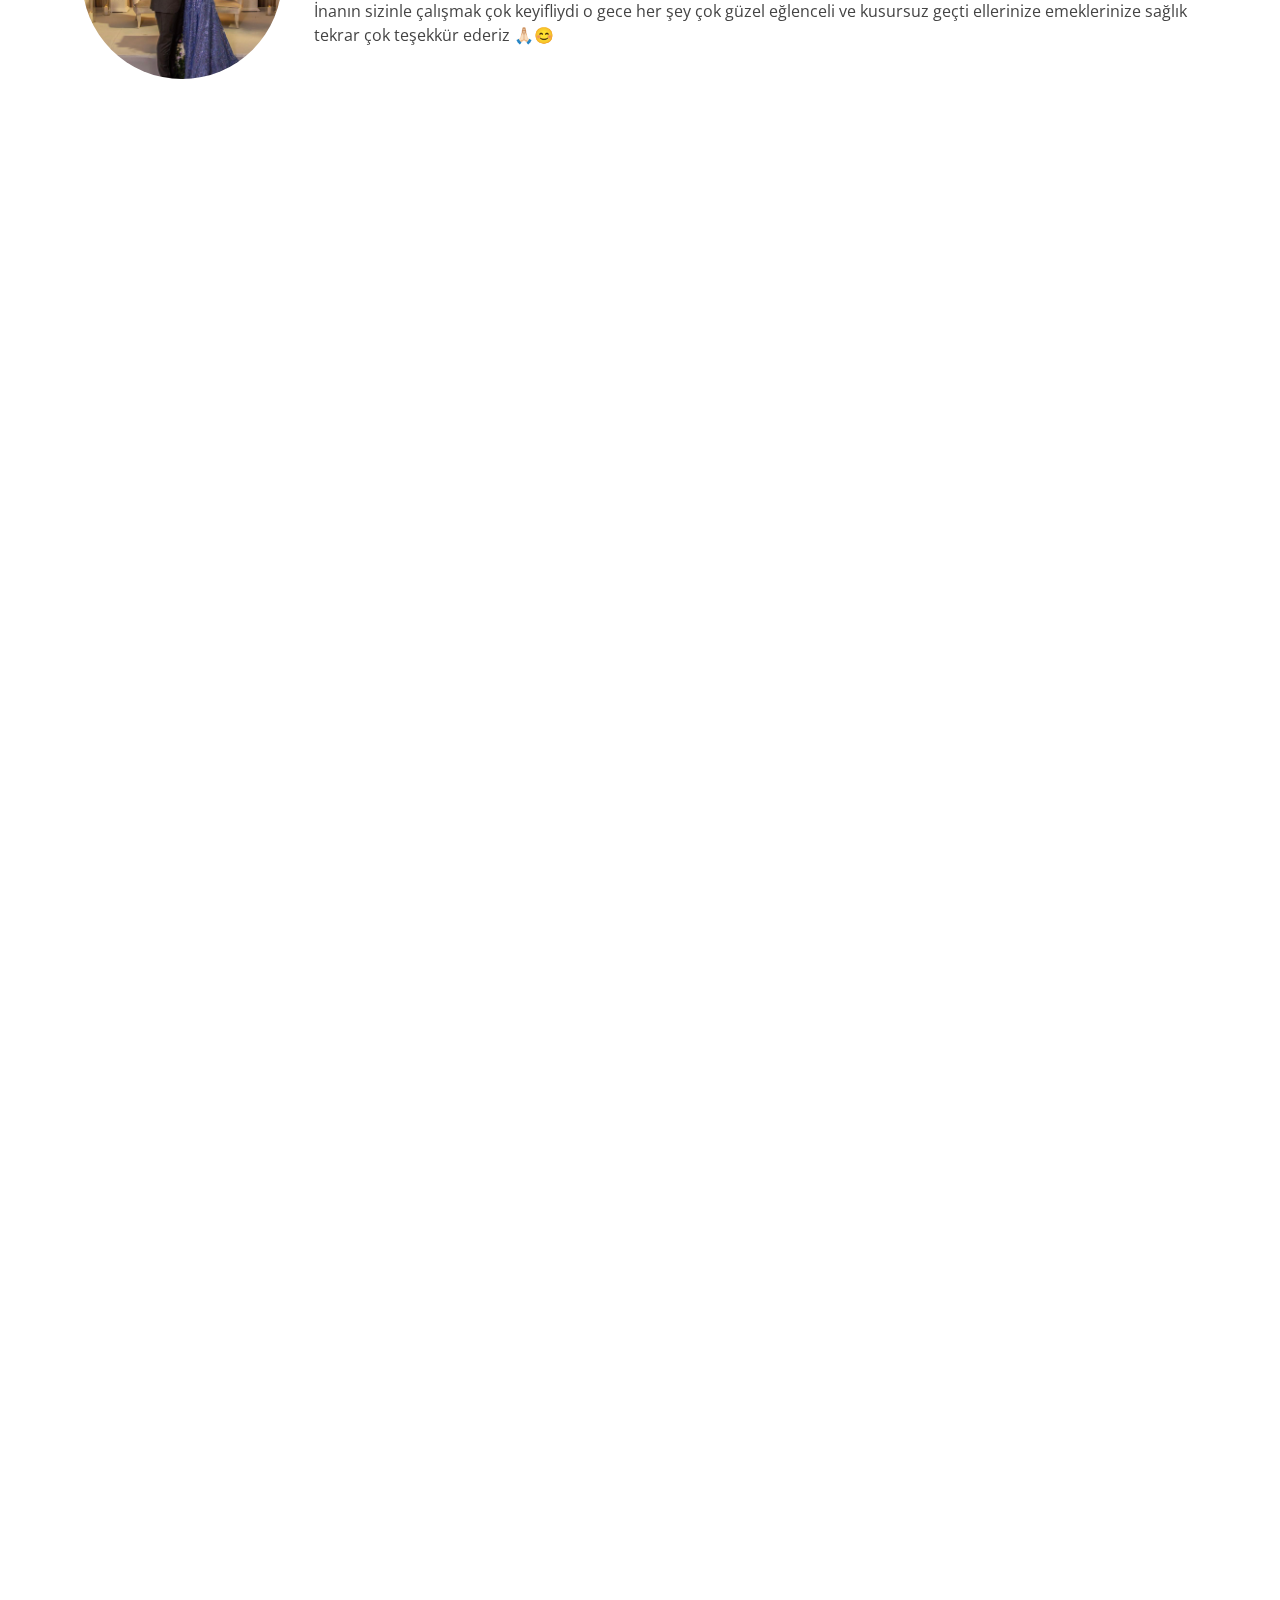
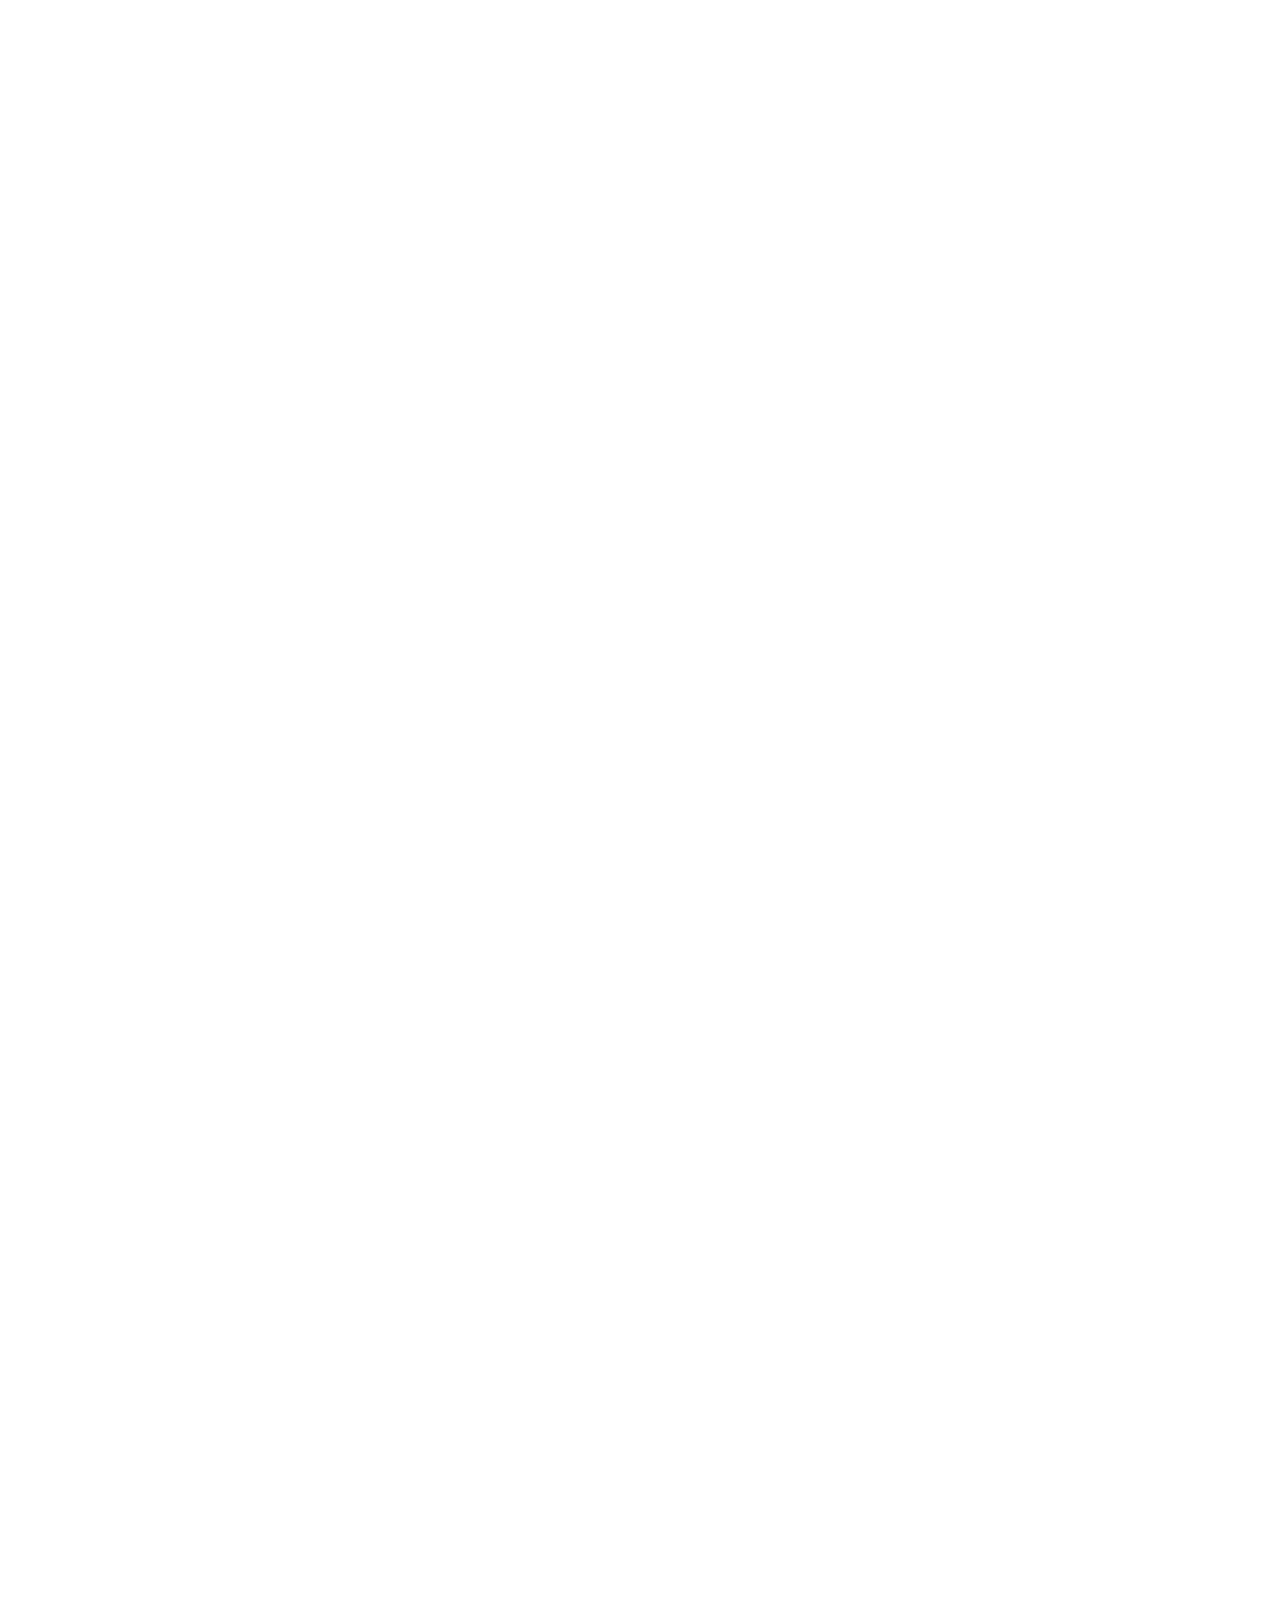
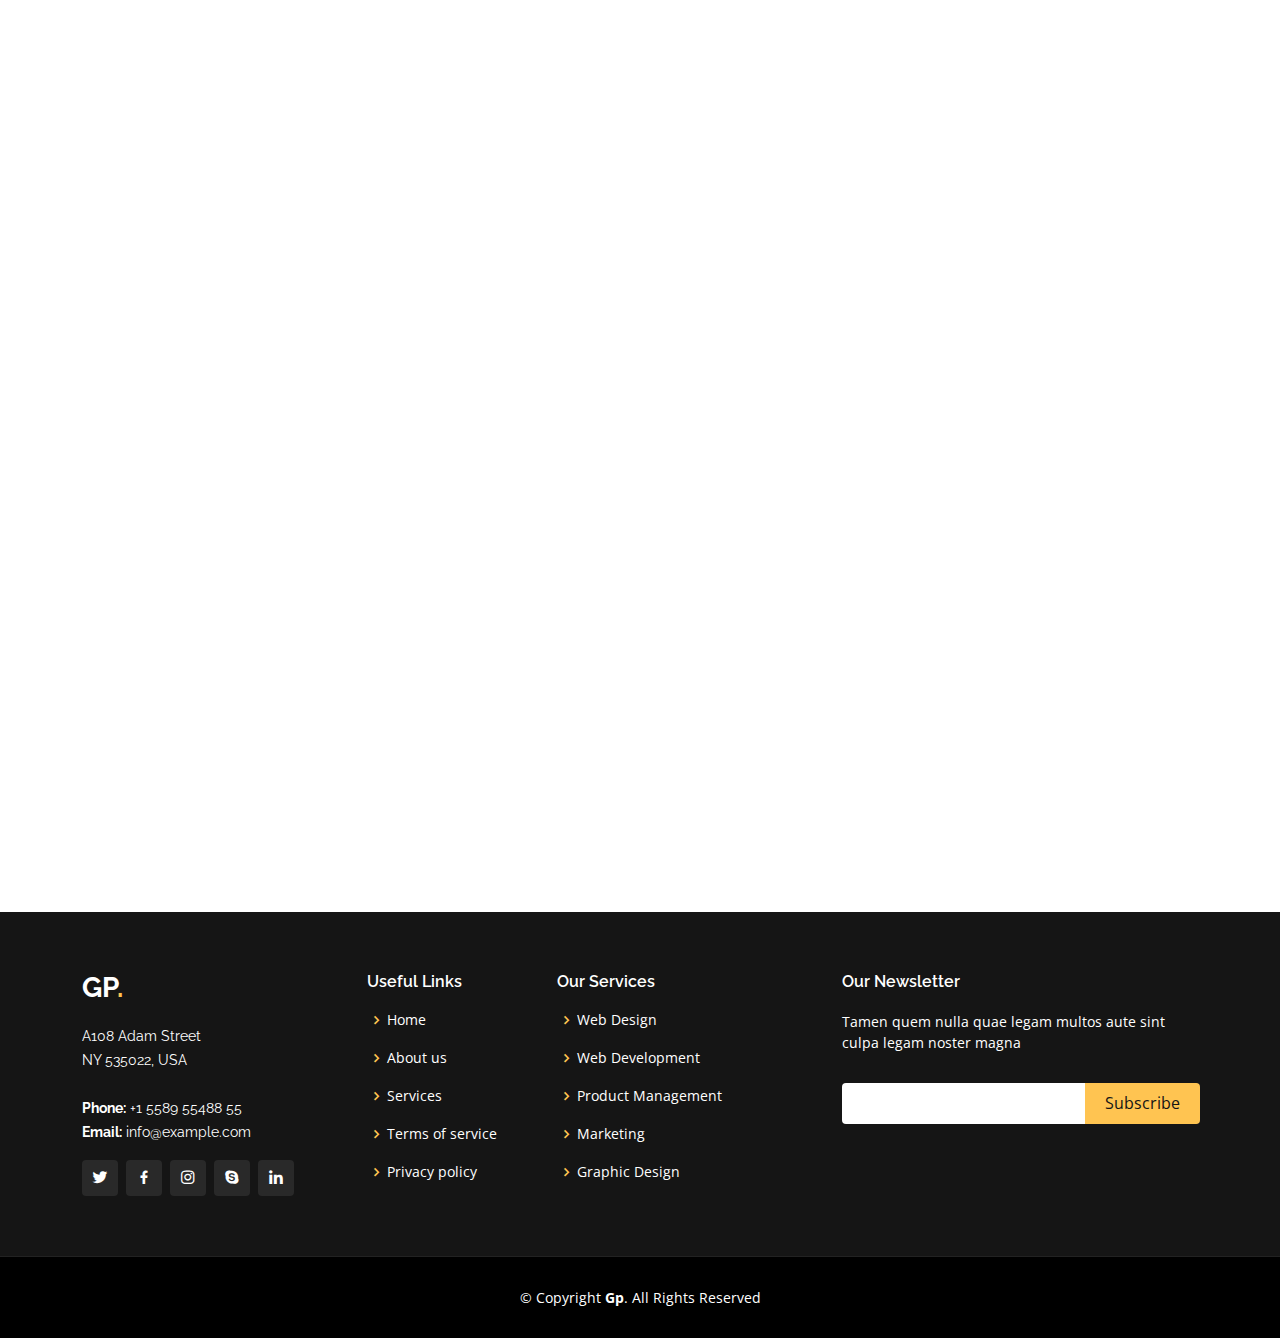
==== commit ea438faf: "fixes" ====
--- a/index.html
+++ b/index.html
@@ -25,9 +25,14 @@
       rel="stylesheet"
     />
     <link
+      rel="stylesheet"
+      href="https://cdnjs.cloudflare.com/ajax/libs/font-awesome/4.7.0/css/font-awesome.min.css"
+    />
+    <link
       href="assets/vendor/bootstrap-icons/bootstrap-icons.css"
       rel="stylesheet"
     />
+    <link rel="stylesheet" href="myStyle.css" />
     <link href="assets/vendor/boxicons/css/boxicons.min.css" rel="stylesheet" />
     <link
       href="assets/vendor/glightbox/css/glightbox.min.css"
@@ -38,8 +43,6 @@
 
     <!-- Template Main CSS File -->
     <link href="assets/css/style.css" rel="stylesheet" />
-
-
   </head>
 
   <body>
@@ -65,12 +68,16 @@
             </li>
             <li><a class="nav-link scrollto" href="#about">HAKKIMIZDA</a></li>
             <li>
+              <a class="nav-link scrollto" href="#references"
+                >REFERANSLARIMIZ</a
+              >
+            </li>
+
+            <li>
               <a class="nav-link scrollto" href="#services">HİZMETLERİMİZ</a>
             </li>
-            <li>
-              <a class="nav-link scrollto" href="#portfolio">REFERANSLARIMIZ</a>
-            </li>
-            <li><a class="nav-link scrollto" href="#team">GALERİ</a></li>
+
+            <li><a class="nav-link scrollto" href="#portfolio">GALERİ</a></li>
           </ul>
           <i class="bi bi-list mobile-nav-toggle" style="color: #ffc451"></i>
         </nav>
@@ -90,7 +97,7 @@
         >
           <div class="col-xl-6 col-lg-8">
             <h1>Düğün ve Davet Orkestrası</h1>
-            <img class="logo-brightness title-logo" src="./assets/img/logos/logo.png" alt="logo">
+
             <h2>Özel Günlerin vazgeçilmezi</h2>
           </div>
         </div>
@@ -100,1047 +107,859 @@
           data-aos="zoom-in"
           data-aos-delay="750"
         >
-          <div class="col-xl-6 col-lg-8 ">
-            
-            <img class="logo-brightness hero-logo" src="./assets/img/logos/voxLogo.png" width="500px" alt="">
+          <div class="col-xl-6 col-lg-8">
+            <img
+              class="logo-brightness hero-logo"
+              src="./assets/img/logos/voxLogo.png"
+              width="500px"
+              alt=""
+            />
+          </div>
         </div>
       </div>
     </section>
     <!-- End Hero -->
+
+    <main id="main">
+      <!-- ======= About Section ======= -->
+      <section id="about" class="about">
+        <div class="container" data-aos="fade-up">
+          <div class="row">
+            <div
+              class="col-lg-6 order-1 order-lg-2"
+              data-aos="fade-left"
+              data-aos-delay="100"
+            >
+              <img
+                src="assets/img/group/orkestra2.jpg"
+                class="img-fluid"
+                alt="a"
+              />
+            </div>
+            <div
+              class="col-lg-6 pt-4 pt-lg-0 order-2 order-lg-1 content"
+              data-aos="fade-right"
+              data-aos-delay="100"
+            >
+              <h3>
+                Vox Orkestrası: Düğün ve Özel Davetleriniz için Unutulmaz Bir
+                Müzik Deneyimi
+              </h3>
+              <br />
+
+              <p>
+                Vox Orkestrası, profesyonel ve deneyimli müzisyenlerden oluşan
+                bir müzik orkestrasıdır. Düğünler, özel davetler ve diğer
+                törenler için müzik hizmeti sunarlar. Repertuvarları geniş ve
+                çeşitlidir, her türde müzik severler için hitap eder. Orkestra
+                ile çalınan müzik, davetlilerin eğlencenin yanı sıra unutulmaz
+                bir deneyim yaşamasını sağlar.
+              </p>
+              <p>
+                Vox Orkestrası, yıllarca birikmiş deneyimleri ve profesyonel
+                ekipmanları ile sizlere en yüksek kalitede ses ve ışık hizmeti
+                sunar. Ayrıca davetlerinize özel aranjmanlar yaparak, özel
+                anlarınıza değer katar.
+              </p>
+            </div>
+          </div>
+        </div>
+      </section>
+      <!-- End About Section -->
+
+      <section id="references" class="container clientsReview">
+        <h2>Hakkımızda Söylenenler</h2>
+        <div
+          id="carouselExampleControlsNoTouching"
+          class="carousel slide"
+          data-bs-touch="true"
+        >
+          <div class="carousel-inner">
+            <div class="carousel-item active">
+              <div class="profile-card">
+                <div class="avatar-profile">
+                  <img
+                    src="./assets/img/team/cift_1.jpg"
+                    alt="Sezen & Mehmet"
+                  />
+                </div>
+                <div>
+                  <div class="client-title">
+                    <h3>Sezen & Mehmet</h3>
+
+                    <div>
+                      <span class="fa fa-star checked checked-star"></span>
+                      <span class="fa fa-star checked checked-star"></span>
+                      <span class="fa fa-star checked checked-star"></span>
+                      <span class="fa fa-star checked checked-star"></span>
+                      <span class="fa fa-star checked checked-star"></span>
+                    </div>
+                  </div>
+                  <p>
+                    İnanın sizinle çalışmak çok keyifliydi o gece her şey çok
+                    güzel eğlenceli ve kusursuz geçti ellerinize emeklerinize
+                    sağlık tekrar çok teşekkür ederiz 🙏🏻😊
+                  </p>
+                </div>
+              </div>
+            </div>
+            <div class="carousel-item">
+              <div class="profile-card">
+                <div class="avatar-profile">
+                  <img src="./assets/img/team/cift_3.jpg" alt="" />
+                </div>
+                <div>
+                  <div class="client-title">
+                    <h3>Tutku & Umut</h3>
+
+                    <div>
+                      <span class="fa fa-star checked checked-star"></span>
+                      <span class="fa fa-star checked checked-star"></span>
+                      <span class="fa fa-star checked checked-star"></span>
+                      <span class="fa fa-star checked checked-star"></span>
+                      <span class="fa fa-star checked checked-star"></span>
+                    </div>
+                  </div>
+                  <p>
+                    Ekip olarak gösterdiğiniz ilgi ve alaka için , nişanımıza
+                    orkestra olarak renk kattığınız için teşekkür ederiz.
+                    Düğünümüzde görüşmek üzer😍😍
+                  </p>
+                </div>
+              </div>
+            </div>
+            <div class="carousel-item">
+              <div class="profile-card">
+                <div class="avatar-profile">
+                  <img src="./assets/img/team/cift_2.jpg" alt="" />
+                </div>
+                <div>
+                  <div class="client-title">
+                    <h3>Buse & Hakan</h3>
+
+                    <div>
+                      <span class="fa fa-star checked checked-star"></span>
+                      <span class="fa fa-star checked checked-star"></span>
+                      <span class="fa fa-star checked checked-star"></span>
+                      <span class="fa fa-star checked checked-star"></span>
+                      <span class="fa fa-star checked checked-star"></span>
+                    </div>
+                  </div>
+                  <p>
+                    Size ve tüm ekibinize akşamımızı güzelleştirdiğiniz içün
+                    teşekkür ederiz her şey cok güzeldi emeğinize sağlık 🤗☺
+                  </p>
+                </div>
+              </div>
+            </div>
+          </div>
+          <button
+            class="carousel-control-prev"
+            type="button"
+            data-bs-target="#carouselExampleControlsNoTouching"
+            data-bs-slide="prev"
+          >
+            <span class="carousel-control-prev-icon" aria-hidden="true"></span>
+            <span class="visually-hidden">Previous</span>
+          </button>
+          <button
+            class="carousel-control-next"
+            type="button"
+            data-bs-target="#carouselExampleControlsNoTouching"
+            data-bs-slide="next"
+          >
+            <span class="carousel-control-next-icon" aria-hidden="true"></span>
+            <span class="visually-hidden">Next</span>
+          </button>
+        </div>
+      </section>
+
+      <!-- ======= Clients Section ======= -->
+      <section id="clients" class="clients">
+        <div class="container" data-aos="zoom-in">
+          <div class="clients-slider swiper">
+            <div class="swiper-wrapper align-items-center">
+              <div class="swiper-slide">
+                <img
+                  src="assets/img/clients/client-1.png"
+                  class="img-fluid"
+                  alt=""
+                />
+              </div>
+              <div class="swiper-slide">
+                <img
+                  src="assets/img/clients/client-2.png"
+                  class="img-fluid"
+                  alt=""
+                />
+              </div>
+              <div class="swiper-slide">
+                <img
+                  src="assets/img/clients/client-3.png"
+                  class="img-fluid"
+                  alt=""
+                />
+              </div>
+              <div class="swiper-slide">
+                <img
+                  src="assets/img/clients/client-4.png"
+                  style="background-color: gray"
+                  class="img-fluid"
+                  alt=""
+                />
+              </div>
+              <div class="swiper-slide">
+                <img
+                  src="assets/img/clients/client-5.png"
+                  class="img-fluid"
+                  alt=""
+                />
+              </div>
+              <div class="swiper-slide">
+                <img
+                  src="assets/img/clients/client-6.png"
+                  style="background-color: gray"
+                  class="img-fluid"
+                  alt=""
+                />
+              </div>
+            </div>
+            <div class="swiper-pagination"></div>
+          </div>
+        </div>
+      </section>
+      <!-- End Clients Section -->
+
+      <!-- ======= Features Section ======= -->
+      <section id="features" class="features">
+        <div class="container" data-aos="fade-up">
+        
+         <div class="section-title">
+            <h2>Servisler</h2>
+            <p>Hizmetlerimiz</p>
+          </div>
+
+          <div class="row">
+            <div
+              class="image col-lg-6"
+              style="background-image: url('assets/img/features.jpg')"
+              data-aos="fade-right"
+            ></div>
+            <div class="col-lg-6" data-aos="fade-left" data-aos-delay="100">
+              <div
+                class="icon-box mt-5 mt-lg-0"
+                data-aos="zoom-in"
+                data-aos-delay="150"
+              >
+                <i class="bx bx-receipt"></i>
+                <h4>Est labore ad</h4>
+                <p>
+                  Consequuntur sunt aut quasi enim aliquam quae harum pariatur
+                  laboris nisi ut aliquip
+                </p>
+              </div>
+              <div
+                class="icon-box mt-5"
+                data-aos="zoom-in"
+                data-aos-delay="150"
+              >
+                <i class="bx bx-cube-alt"></i>
+                <h4>Harum esse qui</h4>
+                <p>
+                  Excepteur sint occaecat cupidatat non proident, sunt in culpa
+                  qui officia deserunt
+                </p>
+              </div>
+              <div
+                class="icon-box mt-5"
+                data-aos="zoom-in"
+                data-aos-delay="150"
+              >
+                <i class="bx bx-images"></i>
+                <h4>Aut occaecati</h4>
+                <p>
+                  Aut suscipit aut cum nemo deleniti aut omnis. Doloribus ut
+                  maiores omnis facere
+                </p>
+              </div>
+              <div
+                class="icon-box mt-5"
+                data-aos="zoom-in"
+                data-aos-delay="150"
+              >
+                <i class="bx bx-shield"></i>
+                <h4>Beatae veritatis</h4>
+                <p>
+                  Expedita veritatis consequuntur nihil tempore laudantium vitae
+                  denat pacta
+                </p>
+              </div>
+            </div>
+          </div>
+        </div>
+      </section>
+      <!-- End Features Section -->
+
+      
+      
+      <!-- ======= Portfolio Section ======= -->
+      <section id="portfolio" class="portfolio">
+        <div class="container" data-aos="fade-up">
+          <div class="section-title">
+            <h2>Portfolio</h2>
+            <p>Check our Portfolio</p>
+          </div>
+
+          <div class="row" data-aos="fade-up" data-aos-delay="100">
+            <div class="col-lg-12 d-flex justify-content-center">
+              <ul id="portfolio-flters">
+                <li data-filter="*" class="filter-active">All</li>
+                <li data-filter=".filter-app">App</li>
+                <li data-filter=".filter-card">Card</li>
+                <li data-filter=".filter-web">Web</li>
+              </ul>
+            </div>
+          </div>
+
+          <div
+            class="row portfolio-container"
+            data-aos="fade-up"
+            data-aos-delay="200"
+          >
+            <div class="col-lg-4 col-md-6 portfolio-item filter-app">
+              <div class="portfolio-wrap">
+                <img
+                  src="assets/img/portfolio/portfolio-1.jpg"
+                  class="img-fluid"
+                  alt=""
+                />
+                <div class="portfolio-info">
+                  <h4>App 1</h4>
+                  <p>App</p>
+                  <div class="portfolio-links">
+                    <a
+                      href="assets/img/portfolio/portfolio-1.jpg"
+                      data-gallery="portfolioGallery"
+                      class="portfolio-lightbox"
+                      title="App 1"
+                      ><i class="bx bx-plus"></i
+                    ></a>
+                    <a href="portfolio-details.html" title="More Details"
+                      ><i class="bx bx-link"></i
+                    ></a>
+                  </div>
+                </div>
+              </div>
+            </div>
+
+            <div class="col-lg-4 col-md-6 portfolio-item filter-web">
+              <div class="portfolio-wrap">
+                <img
+                  src="assets/img/portfolio/portfolio-2.jpg"
+                  class="img-fluid"
+                  alt=""
+                />
+                <div class="portfolio-info">
+                  <h4>Web 3</h4>
+                  <p>Web</p>
+                  <div class="portfolio-links">
+                    <a
+                      href="assets/img/portfolio/portfolio-2.jpg"
+                      data-gallery="portfolioGallery"
+                      class="portfolio-lightbox"
+                      title="Web 3"
+                      ><i class="bx bx-plus"></i
+                    ></a>
+                    <a href="portfolio-details.html" title="More Details"
+                      ><i class="bx bx-link"></i
+                    ></a>
+                  </div>
+                </div>
+              </div>
+            </div>
+
+            <div class="col-lg-4 col-md-6 portfolio-item filter-app">
+              <div class="portfolio-wrap">
+                <img
+                  src="assets/img/portfolio/portfolio-3.jpg"
+                  class="img-fluid"
+                  alt=""
+                />
+                <div class="portfolio-info">
+                  <h4>App 2</h4>
+                  <p>App</p>
+                  <div class="portfolio-links">
+                    <a
+                      href="assets/img/portfolio/portfolio-3.jpg"
+                      data-gallery="portfolioGallery"
+                      class="portfolio-lightbox"
+                      title="App 2"
+                      ><i class="bx bx-plus"></i
+                    ></a>
+                    <a href="portfolio-details.html" title="More Details"
+                      ><i class="bx bx-link"></i
+                    ></a>
+                  </div>
+                </div>
+              </div>
+            </div>
+
+            <div class="col-lg-4 col-md-6 portfolio-item filter-card">
+              <div class="portfolio-wrap">
+                <img
+                  src="assets/img/portfolio/portfolio-4.jpg"
+                  class="img-fluid"
+                  alt=""
+                />
+                <div class="portfolio-info">
+                  <h4>Card 2</h4>
+                  <p>Card</p>
+                  <div class="portfolio-links">
+                    <a
+                      href="assets/img/portfolio/portfolio-4.jpg"
+                      data-gallery="portfolioGallery"
+                      class="portfolio-lightbox"
+                      title="Card 2"
+                      ><i class="bx bx-plus"></i
+                    ></a>
+                    <a href="portfolio-details.html" title="More Details"
+                      ><i class="bx bx-link"></i
+                    ></a>
+                  </div>
+                </div>
+              </div>
+            </div>
+
+            <div class="col-lg-4 col-md-6 portfolio-item filter-web">
+              <div class="portfolio-wrap">
+                <img
+                  src="assets/img/portfolio/portfolio-5.jpg"
+                  class="img-fluid"
+                  alt=""
+                />
+                <div class="portfolio-info">
+                  <h4>Web 2</h4>
+                  <p>Web</p>
+                  <div class="portfolio-links">
+                    <a
+                      href="assets/img/portfolio/portfolio-5.jpg"
+                      data-gallery="portfolioGallery"
+                      class="portfolio-lightbox"
+                      title="Web 2"
+                      ><i class="bx bx-plus"></i
+                    ></a>
+                    <a href="portfolio-details.html" title="More Details"
+                      ><i class="bx bx-link"></i
+                    ></a>
+                  </div>
+                </div>
+              </div>
+            </div>
+
+            <div class="col-lg-4 col-md-6 portfolio-item filter-app">
+              <div class="portfolio-wrap">
+                <img
+                  src="assets/img/portfolio/portfolio-6.jpg"
+                  class="img-fluid"
+                  alt=""
+                />
+                <div class="portfolio-info">
+                  <h4>App 3</h4>
+                  <p>App</p>
+                  <div class="portfolio-links">
+                    <a
+                      href="assets/img/portfolio/portfolio-6.jpg"
+                      data-gallery="portfolioGallery"
+                      class="portfolio-lightbox"
+                      title="App 3"
+                      ><i class="bx bx-plus"></i
+                    ></a>
+                    <a href="portfolio-details.html" title="More Details"
+                      ><i class="bx bx-link"></i
+                    ></a>
+                  </div>
+                </div>
+              </div>
+            </div>
+
+            <div class="col-lg-4 col-md-6 portfolio-item filter-card">
+              <div class="portfolio-wrap">
+                <img
+                  src="assets/img/portfolio/portfolio-7.jpg"
+                  class="img-fluid"
+                  alt=""
+                />
+                <div class="portfolio-info">
+                  <h4>Card 1</h4>
+                  <p>Card</p>
+                  <div class="portfolio-links">
+                    <a
+                      href="assets/img/portfolio/portfolio-7.jpg"
+                      data-gallery="portfolioGallery"
+                      class="portfolio-lightbox"
+                      title="Card 1"
+                      ><i class="bx bx-plus"></i
+                    ></a>
+                    <a href="portfolio-details.html" title="More Details"
+                      ><i class="bx bx-link"></i
+                    ></a>
+                  </div>
+                </div>
+              </div>
+            </div>
+
+            <div class="col-lg-4 col-md-6 portfolio-item filter-card">
+              <div class="portfolio-wrap">
+                <img
+                  src="assets/img/portfolio/portfolio-8.jpg"
+                  class="img-fluid"
+                  alt=""
+                />
+                <div class="portfolio-info">
+                  <h4>Card 3</h4>
+                  <p>Card</p>
+                  <div class="portfolio-links">
+                    <a
+                      href="assets/img/portfolio/portfolio-8.jpg"
+                      data-gallery="portfolioGallery"
+                      class="portfolio-lightbox"
+                      title="Card 3"
+                      ><i class="bx bx-plus"></i
+                    ></a>
+                    <a href="portfolio-details.html" title="More Details"
+                      ><i class="bx bx-link"></i
+                    ></a>
+                  </div>
+                </div>
+              </div>
+            </div>
+
+            <div class="col-lg-4 col-md-6 portfolio-item filter-web">
+              <div class="portfolio-wrap">
+                <img
+                  src="assets/img/portfolio/portfolio-9.jpg"
+                  class="img-fluid"
+                  alt=""
+                />
+                <div class="portfolio-info">
+                  <h4>Web 3</h4>
+                  <p>Web</p>
+                  <div class="portfolio-links">
+                    <a
+                      href="assets/img/portfolio/portfolio-9.jpg"
+                      data-gallery="portfolioGallery"
+                      class="portfolio-lightbox"
+                      title="Web 3"
+                      ><i class="bx bx-plus"></i
+                    ></a>
+                    <a href="portfolio-details.html" title="More Details"
+                      ><i class="bx bx-link"></i
+                    ></a>
+                  </div>
+                </div>
+              </div>
+            </div>
+          </div>
+        </div>
+      </section>
+      <!-- End Portfolio Section -->
+
     
-    <main id="main">
-  <!-- ======= About Section ======= -->
-  <section id="about" class="about">
-    <div class="container" data-aos="fade-up">
-      <div class="row">
-        <div
-          class="col-lg-6 order-1 order-lg-2"
-          data-aos="fade-left"
-          data-aos-delay="100"
-        >
-          <img src="assets/img/group/orkestra2.jpg" class="img-fluid" alt="" />
-        </div>
-        <div
-          class="col-lg-6 pt-4 pt-lg-0 order-2 order-lg-1 content"
-          data-aos="fade-right"
-          data-aos-delay="100"
-        >
-          <h3>
-            Vox Orkestrası: Düğün ve Özel Davetleriniz için Unutulmaz Bir Müzik Deneyimi
-          </h3>
-          <p>
-           Vox Orkestrası, profesyonel ve deneyimli müzisyenlerden oluşan bir müzik orkestrasıdır. Düğünler, özel davetler ve diğer törenler için müzik hizmeti sunarlar. Repertoarları geniş ve çeşitlidir, her türde müzik severler için hitap eder. Orkestra ile çalınan müzik, davetlilerin eğlencenin yanı sıra unutulmaz bir deneyim yaşamasını sağlar.
-          </p>
-          <p>
-            Vox Orkestrası, yıllarca birikmiş deneyimleri ve profesyonel ekipmanları ile sizlere en yüksek kalitede ses ve ışık hizmeti sunar. Ayrıca davetlerinize özel aranjmanlar yaparak, özel anlarınızı daha da anısına değer kılar.
-          </p>
+     
+
+      <!-- ======= Team Section ======= -->
+      <section id="team" class="team">
+        <div class="container" data-aos="fade-up">
+          <div class="section-title">
+            <h2>Takım</h2>
+            <p>Orkestramız</p>
+          </div>
+
+          <div class="row">
+            <div class="col-lg-3 col-md-6 d-flex align-items-stretch">
+              <div class="member" data-aos="fade-up" data-aos-delay="100">
+                <div class="member-img">
+                  <img
+                    class="team-img"
+                    src="assets/img/team/taküm_1.jpg"
+                    class="img-fluid"
+                    alt=""
+                  />
+                  <div class="social">
+                    <a href=""><i class="bi bi-twitter"></i></a>
+                    <a href=""><i class="bi bi-facebook"></i></a>
+                    <a href=""><i class="bi bi-instagram"></i></a>
+                    <a href=""><i class="bi bi-linkedin"></i></a>
+                  </div>
+                </div>
+                <div class="member-info">
+                  <h4>Nizamettin SAFA</h4>
+                  <span>Solist</span>
+                </div>
+              </div>
+            </div>
+
+            <div class="col-lg-3 col-md-6 d-flex align-items-stretch">
+              <div class="member" data-aos="fade-up" data-aos-delay="200">
+                <div class="member-img">
+                  <img
+                    class="team-img"
+                    src="assets/img/team/taküm_2.jpg"
+                    class="img-fluid"
+                    alt=""
+                  />
+                  <div class="social">
+                    <a href=""><i class="bi bi-twitter"></i></a>
+                    <a href=""><i class="bi bi-facebook"></i></a>
+                    <a href=""><i class="bi bi-instagram"></i></a>
+                    <a href=""><i class="bi bi-linkedin"></i></a>
+                  </div>
+                </div>
+                <div class="member-info">
+                  <h4>Yusuf ÇALIR</h4>
+                  <span>Orkestra Şefi</span>
+                </div>
+              </div>
+            </div>
+
+            <div class="col-lg-3 col-md-6 d-flex align-items-stretch">
+              <div class="member" data-aos="fade-up" data-aos-delay="300">
+                <div class="member-img">
+                  <img
+                    class="team-img"
+                    src="assets/img/team/taküm_3.jpg"
+                    class="img-fluid"
+                    alt=""
+                  />
+                  <div class="social">
+                    <a href=""><i class="bi bi-twitter"></i></a>
+                    <a href=""><i class="bi bi-facebook"></i></a>
+                    <a href=""><i class="bi bi-instagram"></i></a>
+                    <a href=""><i class="bi bi-linkedin"></i></a>
+                  </div>
+                </div>
+                <div class="member-info">
+                  <h4>Şahika Yoksulabakan</h4>
+                  <span>Kadın Solist</span>
+                </div>
+              </div>
+            </div>
+          </div>
+        </div>
+      </section>
+      <!-- End Team Section -->
+
+      <!-- ======= Contact Section ======= -->
+      <section id="contact" class="contact">
+        <div class="container" data-aos="fade-up">
+          <div class="section-title">
+            <h2>Contact</h2>
+            <p>Contact Us</p>
+          </div>
+
+          <div>
+            <iframe
+              style="border: 0; width: 100%; height: 270px"
+              src="https://www.google.com/maps/embed?pb=!1m14!1m8!1m3!1d12097.433213460943!2d-74.0062269!3d40.7101282!3m2!1i1024!2i768!4f13.1!3m3!1m2!1s0x0%3A0xb89d1fe6bc499443!2sDowntown+Conference+Center!5e0!3m2!1smk!2sbg!4v1539943755621"
+              frameborder="0"
+              allowfullscreen
+            ></iframe>
+          </div>
+
+          <div class="row mt-5">
+            <div class="col-lg-4">
+              <div class="info">
+                <div class="address">
+                  <i class="bi bi-geo-alt"></i>
+                  <h4>Location:</h4>
+                  <p>A108 Adam Street, New York, NY 535022</p>
+                </div>
+
+                <div class="email">
+                  <i class="bi bi-envelope"></i>
+                  <h4>Email:</h4>
+                  <p>info@example.com</p>
+                </div>
+
+                <div class="phone">
+                  <i class="bi bi-phone"></i>
+                  <h4>Call:</h4>
+                  <p>+1 5589 55488 55s</p>
+                </div>
+              </div>
+            </div>
+
+            <div class="col-lg-8 mt-5 mt-lg-0">
+              <form
+                action="forms/contact.php"
+                method="post"
+                role="form"
+                class="php-email-form"
+              >
+                <div class="row">
+                  <div class="col-md-6 form-group">
+                    <input
+                      type="text"
+                      name="name"
+                      class="form-control"
+                      id="name"
+                      placeholder="Your Name"
+                      required
+                    />
+                  </div>
+                  <div class="col-md-6 form-group mt-3 mt-md-0">
+                    <input
+                      type="email"
+                      class="form-control"
+                      name="email"
+                      id="email"
+                      placeholder="Your Email"
+                      required
+                    />
+                  </div>
+                </div>
+                <div class="form-group mt-3">
+                  <input
+                    type="text"
+                    class="form-control"
+                    name="subject"
+                    id="subject"
+                    placeholder="Subject"
+                    required
+                  />
+                </div>
+                <div class="form-group mt-3">
+                  <textarea
+                    class="form-control"
+                    name="message"
+                    rows="5"
+                    placeholder="Message"
+                    required
+                  ></textarea>
+                </div>
+                <div class="my-3">
+                  <div class="loading">Loading</div>
+                  <div class="error-message"></div>
+                  <div class="sent-message">
+                    Your message has been sent. Thank you!
+                  </div>
+                </div>
+                <div class="text-center">
+                  <button type="submit">Send Message</button>
+                </div>
+              </form>
+            </div>
+          </div>
+        </div>
+      </section>
+      <!-- End Contact Section -->
+    </main>
+    <!-- End #main -->
+
+    <!-- ======= Footer ======= -->
+    <footer id="footer">
+      <div class="footer-top">
+        <div class="container">
+          <div class="row">
+            <div class="col-lg-3 col-md-6">
+              <div class="footer-info">
+                <h3>Gp<span>.</span></h3>
+                <p>
+                  A108 Adam Street <br />
+                  NY 535022, USA<br /><br />
+                  <strong>Phone:</strong> +1 5589 55488 55<br />
+                  <strong>Email:</strong> info@example.com<br />
+                </p>
+                <div class="social-links mt-3">
+                  <a href="#" class="twitter"><i class="bx bxl-twitter"></i></a>
+                  <a href="#" class="facebook"
+                    ><i class="bx bxl-facebook"></i
+                  ></a>
+                  <a href="#" class="instagram"
+                    ><i class="bx bxl-instagram"></i
+                  ></a>
+                  <a href="#" class="google-plus"
+                    ><i class="bx bxl-skype"></i
+                  ></a>
+                  <a href="#" class="linkedin"
+                    ><i class="bx bxl-linkedin"></i
+                  ></a>
+                </div>
+              </div>
+            </div>
+
+            <div class="col-lg-2 col-md-6 footer-links">
+              <h4>Useful Links</h4>
+              <ul>
+                <li>
+                  <i class="bx bx-chevron-right"></i> <a href="#">Home</a>
+                </li>
+                <li>
+                  <i class="bx bx-chevron-right"></i> <a href="#">About us</a>
+                </li>
+                <li>
+                  <i class="bx bx-chevron-right"></i> <a href="#">Services</a>
+                </li>
+                <li>
+                  <i class="bx bx-chevron-right"></i>
+                  <a href="#">Terms of service</a>
+                </li>
+                <li>
+                  <i class="bx bx-chevron-right"></i>
+                  <a href="#">Privacy policy</a>
+                </li>
+              </ul>
+            </div>
+
+            <div class="col-lg-3 col-md-6 footer-links">
+              <h4>Our Services</h4>
+              <ul>
+                <li>
+                  <i class="bx bx-chevron-right"></i> <a href="#">Web Design</a>
+                </li>
+                <li>
+                  <i class="bx bx-chevron-right"></i>
+                  <a href="#">Web Development</a>
+                </li>
+                <li>
+                  <i class="bx bx-chevron-right"></i>
+                  <a href="#">Product Management</a>
+                </li>
+                <li>
+                  <i class="bx bx-chevron-right"></i> <a href="#">Marketing</a>
+                </li>
+                <li>
+                  <i class="bx bx-chevron-right"></i>
+                  <a href="#">Graphic Design</a>
+                </li>
+              </ul>
+            </div>
+
+            <div class="col-lg-4 col-md-6 footer-newsletter">
+              <h4>Our Newsletter</h4>
+              <p>
+                Tamen quem nulla quae legam multos aute sint culpa legam noster
+                magna
+              </p>
+              <form action="" method="post">
+                <input type="email" name="email" /><input
+                  type="submit"
+                  value="Subscribe"
+                />
+              </form>
+            </div>
+          </div>
         </div>
       </div>
-    </div>
-  </section>
-  <!-- End About Section -->
-
-  <!-- ======= Clients Section ======= -->
-  <section id="clients" class="clients">
-    <div class="container" data-aos="zoom-in">
-      <div class="clients-slider swiper">
-        <div class="swiper-wrapper align-items-center">
-          <div class="swiper-slide">
-            <img
-              src="assets/img/clients/client-1.png"
-              class="img-fluid"
-              alt=""
-            />
-          </div>
-          <div class="swiper-slide">
-            <img
-              src="assets/img/clients/client-2.png"
-              class="img-fluid"
-              alt=""
-            />
-          </div>
-          <div class="swiper-slide">
-            <img
-              src="assets/img/clients/client-3.png"
-              class="img-fluid"
-              alt=""
-            />
-          </div>
-          <div class="swiper-slide">
-            <img
-              src="assets/img/clients/client-4.png"
-              class="img-fluid"
-              alt=""
-            />
-          </div>
-          <div class="swiper-slide">
-            <img
-              src="assets/img/clients/client-5.png"
-              class="img-fluid"
-              alt=""
-            />
-          </div>
-          <div class="swiper-slide">
-            <img
-              src="assets/img/clients/client-6.png"
-              class="img-fluid"
-              alt=""
-            />
-          </div>
-          <div class="swiper-slide">
-            <img
-              src="assets/img/clients/client-7.png"
-              class="img-fluid"
-              alt=""
-            />
-          </div>
-          <div class="swiper-slide">
-            <img
-              src="assets/img/clients/client-8.png"
-              class="img-fluid"
-              alt=""
-            />
-          </div>
-        </div>
-        <div class="swiper-pagination"></div>
+
+      <div class="container">
+        <div class="copyright">
+          &copy; Copyright <strong><span>Gp</span></strong
+          >. All Rights Reserved
+        </div>
       </div>
-    </div>
-  </section>
-  <!-- End Clients Section -->
-
-  <!-- ======= Features Section ======= -->
-  <section id="features" class="features">
-    <div class="container" data-aos="fade-up">
-      <div class="row">
-        <div
-          class="image col-lg-6"
-          style="background-image: url('assets/img/features.jpg')"
-          data-aos="fade-right"
-        ></div>
-        <div class="col-lg-6" data-aos="fade-left" data-aos-delay="100">
-          <div
-            class="icon-box mt-5 mt-lg-0"
-            data-aos="zoom-in"
-            data-aos-delay="150"
-          >
-            <i class="bx bx-receipt"></i>
-            <h4>Est labore ad</h4>
-            <p>
-              Consequuntur sunt aut quasi enim aliquam quae harum pariatur
-              laboris nisi ut aliquip
-            </p>
-          </div>
-          <div class="icon-box mt-5" data-aos="zoom-in" data-aos-delay="150">
-            <i class="bx bx-cube-alt"></i>
-            <h4>Harum esse qui</h4>
-            <p>
-              Excepteur sint occaecat cupidatat non proident, sunt in culpa qui
-              officia deserunt
-            </p>
-          </div>
-          <div class="icon-box mt-5" data-aos="zoom-in" data-aos-delay="150">
-            <i class="bx bx-images"></i>
-            <h4>Aut occaecati</h4>
-            <p>
-              Aut suscipit aut cum nemo deleniti aut omnis. Doloribus ut maiores
-              omnis facere
-            </p>
-          </div>
-          <div class="icon-box mt-5" data-aos="zoom-in" data-aos-delay="150">
-            <i class="bx bx-shield"></i>
-            <h4>Beatae veritatis</h4>
-            <p>
-              Expedita veritatis consequuntur nihil tempore laudantium vitae
-              denat pacta
-            </p>
-          </div>
-        </div>
-      </div>
-    </div>
-  </section>
-  <!-- End Features Section -->
-
-  <!-- ======= Services Section ======= -->
-  <section id="services" class="services">
-    <div class="container" data-aos="fade-up">
-      <div class="section-title">
-        <h2>Services</h2>
-        <p>Check our Services</p>
-      </div>
-
-      <div class="row">
-        <div
-          class="col-lg-4 col-md-6 d-flex align-items-stretch"
-          data-aos="zoom-in"
-          data-aos-delay="100"
-        >
-          <div class="icon-box">
-            <div class="icon"><i class="bx bxl-dribbble"></i></div>
-            <h4><a href="">Lorem Ipsum</a></h4>
-            <p>
-              Voluptatum deleniti atque corrupti quos dolores et quas molestias
-              excepturi
-            </p>
-          </div>
-        </div>
-
-        <div
-          class="col-lg-4 col-md-6 d-flex align-items-stretch mt-4 mt-md-0"
-          data-aos="zoom-in"
-          data-aos-delay="200"
-        >
-          <div class="icon-box">
-            <div class="icon"><i class="bx bx-file"></i></div>
-            <h4><a href="">Sed ut perspiciatis</a></h4>
-            <p>
-              Duis aute irure dolor in reprehenderit in voluptate velit esse
-              cillum dolore
-            </p>
-          </div>
-        </div>
-
-        <div
-          class="col-lg-4 col-md-6 d-flex align-items-stretch mt-4 mt-lg-0"
-          data-aos="zoom-in"
-          data-aos-delay="300"
-        >
-          <div class="icon-box">
-            <div class="icon"><i class="bx bx-tachometer"></i></div>
-            <h4><a href="">Magni Dolores</a></h4>
-            <p>
-              Excepteur sint occaecat cupidatat non proident, sunt in culpa qui
-              officia
-            </p>
-          </div>
-        </div>
-
-        <div
-          class="col-lg-4 col-md-6 d-flex align-items-stretch mt-4"
-          data-aos="zoom-in"
-          data-aos-delay="100"
-        >
-          <div class="icon-box">
-            <div class="icon"><i class="bx bx-world"></i></div>
-            <h4><a href="">Nemo Enim</a></h4>
-            <p>
-              At vero eos et accusamus et iusto odio dignissimos ducimus qui
-              blanditiis
-            </p>
-          </div>
-        </div>
-
-        <div
-          class="col-lg-4 col-md-6 d-flex align-items-stretch mt-4"
-          data-aos="zoom-in"
-          data-aos-delay="200"
-        >
-          <div class="icon-box">
-            <div class="icon"><i class="bx bx-slideshow"></i></div>
-            <h4><a href="">Dele cardo</a></h4>
-            <p>
-              Quis consequatur saepe eligendi voluptatem consequatur dolor
-              consequuntur
-            </p>
-          </div>
-        </div>
-
-        <div
-          class="col-lg-4 col-md-6 d-flex align-items-stretch mt-4"
-          data-aos="zoom-in"
-          data-aos-delay="300"
-        >
-          <div class="icon-box">
-            <div class="icon"><i class="bx bx-arch"></i></div>
-            <h4><a href="">Divera don</a></h4>
-            <p>
-              Modi nostrum vel laborum. Porro fugit error sit minus sapiente sit
-              aspernatur
-            </p>
-          </div>
-        </div>
-      </div>
-    </div>
-  </section>
-  <!-- End Services Section -->
-
-  <!-- ======= Cta Section ======= -->
-  <section id="cta" class="cta">
-    <div class="container" data-aos="zoom-in">
-      <div class="text-center">
-        <h3>Call To Action</h3>
-        <p>
-          Duis aute irure dolor in reprehenderit in voluptate velit esse cillum
-          dolore eu fugiat nulla pariatur. Excepteur sint occaecat cupidatat non
-          proident, sunt in culpa qui officia deserunt mollit anim id est
-          laborum.
-        </p>
-        <a class="cta-btn" href="#">Call To Action</a>
-      </div>
-    </div>
-  </section>
-  <!-- End Cta Section -->
-
-  <!-- ======= Portfolio Section ======= -->
-  <section id="portfolio" class="portfolio">
-    <div class="container" data-aos="fade-up">
-      <div class="section-title">
-        <h2>Portfolio</h2>
-        <p>Check our Portfolio</p>
-      </div>
-
-      <div class="row" data-aos="fade-up" data-aos-delay="100">
-        <div class="col-lg-12 d-flex justify-content-center">
-          <ul id="portfolio-flters">
-            <li data-filter="*" class="filter-active">All</li>
-            <li data-filter=".filter-app">App</li>
-            <li data-filter=".filter-card">Card</li>
-            <li data-filter=".filter-web">Web</li>
-          </ul>
-        </div>
-      </div>
-
-      <div
-        class="row portfolio-container"
-        data-aos="fade-up"
-        data-aos-delay="200"
-      >
-        <div class="col-lg-4 col-md-6 portfolio-item filter-app">
-          <div class="portfolio-wrap">
-            <img
-              src="assets/img/portfolio/portfolio-1.jpg"
-              class="img-fluid"
-              alt=""
-            />
-            <div class="portfolio-info">
-              <h4>App 1</h4>
-              <p>App</p>
-              <div class="portfolio-links">
-                <a
-                  href="assets/img/portfolio/portfolio-1.jpg"
-                  data-gallery="portfolioGallery"
-                  class="portfolio-lightbox"
-                  title="App 1"
-                  ><i class="bx bx-plus"></i
-                ></a>
-                <a href="portfolio-details.html" title="More Details"
-                  ><i class="bx bx-link"></i
-                ></a>
-              </div>
-            </div>
-          </div>
-        </div>
-
-        <div class="col-lg-4 col-md-6 portfolio-item filter-web">
-          <div class="portfolio-wrap">
-            <img
-              src="assets/img/portfolio/portfolio-2.jpg"
-              class="img-fluid"
-              alt=""
-            />
-            <div class="portfolio-info">
-              <h4>Web 3</h4>
-              <p>Web</p>
-              <div class="portfolio-links">
-                <a
-                  href="assets/img/portfolio/portfolio-2.jpg"
-                  data-gallery="portfolioGallery"
-                  class="portfolio-lightbox"
-                  title="Web 3"
-                  ><i class="bx bx-plus"></i
-                ></a>
-                <a href="portfolio-details.html" title="More Details"
-                  ><i class="bx bx-link"></i
-                ></a>
-              </div>
-            </div>
-          </div>
-        </div>
-
-        <div class="col-lg-4 col-md-6 portfolio-item filter-app">
-          <div class="portfolio-wrap">
-            <img
-              src="assets/img/portfolio/portfolio-3.jpg"
-              class="img-fluid"
-              alt=""
-            />
-            <div class="portfolio-info">
-              <h4>App 2</h4>
-              <p>App</p>
-              <div class="portfolio-links">
-                <a
-                  href="assets/img/portfolio/portfolio-3.jpg"
-                  data-gallery="portfolioGallery"
-                  class="portfolio-lightbox"
-                  title="App 2"
-                  ><i class="bx bx-plus"></i
-                ></a>
-                <a href="portfolio-details.html" title="More Details"
-                  ><i class="bx bx-link"></i
-                ></a>
-              </div>
-            </div>
-          </div>
-        </div>
-
-        <div class="col-lg-4 col-md-6 portfolio-item filter-card">
-          <div class="portfolio-wrap">
-            <img
-              src="assets/img/portfolio/portfolio-4.jpg"
-              class="img-fluid"
-              alt=""
-            />
-            <div class="portfolio-info">
-              <h4>Card 2</h4>
-              <p>Card</p>
-              <div class="portfolio-links">
-                <a
-                  href="assets/img/portfolio/portfolio-4.jpg"
-                  data-gallery="portfolioGallery"
-                  class="portfolio-lightbox"
-                  title="Card 2"
-                  ><i class="bx bx-plus"></i
-                ></a>
-                <a href="portfolio-details.html" title="More Details"
-                  ><i class="bx bx-link"></i
-                ></a>
-              </div>
-            </div>
-          </div>
-        </div>
-
-        <div class="col-lg-4 col-md-6 portfolio-item filter-web">
-          <div class="portfolio-wrap">
-            <img
-              src="assets/img/portfolio/portfolio-5.jpg"
-              class="img-fluid"
-              alt=""
-            />
-            <div class="portfolio-info">
-              <h4>Web 2</h4>
-              <p>Web</p>
-              <div class="portfolio-links">
-                <a
-                  href="assets/img/portfolio/portfolio-5.jpg"
-                  data-gallery="portfolioGallery"
-                  class="portfolio-lightbox"
-                  title="Web 2"
-                  ><i class="bx bx-plus"></i
-                ></a>
-                <a href="portfolio-details.html" title="More Details"
-                  ><i class="bx bx-link"></i
-                ></a>
-              </div>
-            </div>
-          </div>
-        </div>
-
-        <div class="col-lg-4 col-md-6 portfolio-item filter-app">
-          <div class="portfolio-wrap">
-            <img
-              src="assets/img/portfolio/portfolio-6.jpg"
-              class="img-fluid"
-              alt=""
-            />
-            <div class="portfolio-info">
-              <h4>App 3</h4>
-              <p>App</p>
-              <div class="portfolio-links">
-                <a
-                  href="assets/img/portfolio/portfolio-6.jpg"
-                  data-gallery="portfolioGallery"
-                  class="portfolio-lightbox"
-                  title="App 3"
-                  ><i class="bx bx-plus"></i
-                ></a>
-                <a href="portfolio-details.html" title="More Details"
-                  ><i class="bx bx-link"></i
-                ></a>
-              </div>
-            </div>
-          </div>
-        </div>
-
-        <div class="col-lg-4 col-md-6 portfolio-item filter-card">
-          <div class="portfolio-wrap">
-            <img
-              src="assets/img/portfolio/portfolio-7.jpg"
-              class="img-fluid"
-              alt=""
-            />
-            <div class="portfolio-info">
-              <h4>Card 1</h4>
-              <p>Card</p>
-              <div class="portfolio-links">
-                <a
-                  href="assets/img/portfolio/portfolio-7.jpg"
-                  data-gallery="portfolioGallery"
-                  class="portfolio-lightbox"
-                  title="Card 1"
-                  ><i class="bx bx-plus"></i
-                ></a>
-                <a href="portfolio-details.html" title="More Details"
-                  ><i class="bx bx-link"></i
-                ></a>
-              </div>
-            </div>
-          </div>
-        </div>
-
-        <div class="col-lg-4 col-md-6 portfolio-item filter-card">
-          <div class="portfolio-wrap">
-            <img
-              src="assets/img/portfolio/portfolio-8.jpg"
-              class="img-fluid"
-              alt=""
-            />
-            <div class="portfolio-info">
-              <h4>Card 3</h4>
-              <p>Card</p>
-              <div class="portfolio-links">
-                <a
-                  href="assets/img/portfolio/portfolio-8.jpg"
-                  data-gallery="portfolioGallery"
-                  class="portfolio-lightbox"
-                  title="Card 3"
-                  ><i class="bx bx-plus"></i
-                ></a>
-                <a href="portfolio-details.html" title="More Details"
-                  ><i class="bx bx-link"></i
-                ></a>
-              </div>
-            </div>
-          </div>
-        </div>
-
-        <div class="col-lg-4 col-md-6 portfolio-item filter-web">
-          <div class="portfolio-wrap">
-            <img
-              src="assets/img/portfolio/portfolio-9.jpg"
-              class="img-fluid"
-              alt=""
-            />
-            <div class="portfolio-info">
-              <h4>Web 3</h4>
-              <p>Web</p>
-              <div class="portfolio-links">
-                <a
-                  href="assets/img/portfolio/portfolio-9.jpg"
-                  data-gallery="portfolioGallery"
-                  class="portfolio-lightbox"
-                  title="Web 3"
-                  ><i class="bx bx-plus"></i
-                ></a>
-                <a href="portfolio-details.html" title="More Details"
-                  ><i class="bx bx-link"></i
-                ></a>
-              </div>
-            </div>
-          </div>
-        </div>
-      </div>
-    </div>
-  </section>
-  <!-- End Portfolio Section -->
-
-  <!-- ======= Counts Section ======= -->
-  <section id="counts" class="counts">
-    <div class="container" data-aos="fade-up">
-      <div class="row no-gutters">
-        <div
-          class="image col-xl-5 d-flex align-items-stretch justify-content-center justify-content-lg-start"
-          data-aos="fade-right"
-          data-aos-delay="100"
-        ></div>
-        <div
-          class="col-xl-7 ps-0 ps-lg-5 pe-lg-1 d-flex align-items-stretch"
-          data-aos="fade-left"
-          data-aos-delay="100"
-        >
-          <div class="content d-flex flex-column justify-content-center">
-            <h3>Voluptatem dignissimos provident quasi</h3>
-            <p>
-              Lorem ipsum dolor sit amet, consectetur adipiscing elit, sed do
-              eiusmod tempor incididunt ut labore et dolore magna aliqua. Duis
-              aute irure dolor in reprehenderit
-            </p>
-            <div class="row">
-              <div class="col-md-6 d-md-flex align-items-md-stretch">
-                <div class="count-box">
-                  <i class="bi bi-emoji-smile"></i>
-                  <span
-                    data-purecounter-start="0"
-                    data-purecounter-end="65"
-                    data-purecounter-duration="2"
-                    class="purecounter"
-                  ></span>
-                  <p>
-                    <strong>Happy Clients</strong> consequuntur voluptas nostrum
-                    aliquid ipsam architecto ut.
-                  </p>
-                </div>
-              </div>
-
-              <div class="col-md-6 d-md-flex align-items-md-stretch">
-                <div class="count-box">
-                  <i class="bi bi-journal-richtext"></i>
-                  <span
-                    data-purecounter-start="0"
-                    data-purecounter-end="85"
-                    data-purecounter-duration="2"
-                    class="purecounter"
-                  ></span>
-                  <p>
-                    <strong>Projects</strong> adipisci atque cum quia aspernatur
-                    totam laudantium et quia dere tan
-                  </p>
-                </div>
-              </div>
-
-              <div class="col-md-6 d-md-flex align-items-md-stretch">
-                <div class="count-box">
-                  <i class="bi bi-clock"></i>
-                  <span
-                    data-purecounter-start="0"
-                    data-purecounter-end="35"
-                    data-purecounter-duration="4"
-                    class="purecounter"
-                  ></span>
-                  <p>
-                    <strong>Years of experience</strong> aut commodi quaerat
-                    modi aliquam nam ducimus aut voluptate non vel
-                  </p>
-                </div>
-              </div>
-
-              <div class="col-md-6 d-md-flex align-items-md-stretch">
-                <div class="count-box">
-                  <i class="bi bi-award"></i>
-                  <span
-                    data-purecounter-start="0"
-                    data-purecounter-end="20"
-                    data-purecounter-duration="4"
-                    class="purecounter"
-                  ></span>
-                  <p>
-                    <strong>Awards</strong> rerum asperiores dolor alias quo
-                    reprehenderit eum et nemo pad der
-                  </p>
-                </div>
-              </div>
-            </div>
-          </div>
-          <!-- End .content-->
-        </div>
-      </div>
-    </div>
-  </section>
-  <!-- End Counts Section -->
-
-  <!-- ======= Testimonials Section ======= -->
-  <section id="testimonials" class="testimonials">
-    <div class="container" data-aos="zoom-in">
-      <div
-        class="testimonials-slider swiper"
-        data-aos="fade-up"
-        data-aos-delay="100"
-      >
-        <div class="swiper-wrapper">
-          <div class="swiper-slide">
-            <div class="testimonial-item">
-              <img
-                src="assets/img/testimonials/testimonials-1.jpg"
-                class="testimonial-img"
-                alt=""
-              />
-              <h3>Saul Goodman</h3>
-              <h4>Ceo &amp; Founder</h4>
-              <p>
-                <i class="bx bxs-quote-alt-left quote-icon-left"></i>
-                Proin iaculis purus consequat sem cure digni ssim donec
-                porttitora entum suscipit rhoncus. Accusantium quam, ultricies
-                eget id, aliquam eget nibh et. Maecen aliquam, risus at semper.
-                <i class="bx bxs-quote-alt-right quote-icon-right"></i>
-              </p>
-            </div>
-          </div>
-          <!-- End testimonial item -->
-
-          <div class="swiper-slide">
-            <div class="testimonial-item">
-              <img
-                src="assets/img/testimonials/testimonials-2.jpg"
-                class="testimonial-img"
-                alt=""
-              />
-              <h3>Sara Wilsson</h3>
-              <h4>Designer</h4>
-              <p>
-                <i class="bx bxs-quote-alt-left quote-icon-left"></i>
-                Export tempor illum tamen malis malis eram quae irure esse
-                labore quem cillum quid cillum eram malis quorum velit fore eram
-                velit sunt aliqua noster fugiat irure amet legam anim culpa.
-                <i class="bx bxs-quote-alt-right quote-icon-right"></i>
-              </p>
-            </div>
-          </div>
-          <!-- End testimonial item -->
-
-          <div class="swiper-slide">
-            <div class="testimonial-item">
-              <img
-                src="assets/img/testimonials/testimonials-3.jpg"
-                class="testimonial-img"
-                alt=""
-              />
-              <h3>Jena Karlis</h3>
-              <h4>Store Owner</h4>
-              <p>
-                <i class="bx bxs-quote-alt-left quote-icon-left"></i>
-                Enim nisi quem export duis labore cillum quae magna enim sint
-                quorum nulla quem veniam duis minim tempor labore quem eram duis
-                noster aute amet eram fore quis sint minim.
-                <i class="bx bxs-quote-alt-right quote-icon-right"></i>
-              </p>
-            </div>
-          </div>
-          <!-- End testimonial item -->
-
-          <div class="swiper-slide">
-            <div class="testimonial-item">
-              <img
-                src="assets/img/testimonials/testimonials-4.jpg"
-                class="testimonial-img"
-                alt=""
-              />
-              <h3>Matt Brandon</h3>
-              <h4>Freelancer</h4>
-              <p>
-                <i class="bx bxs-quote-alt-left quote-icon-left"></i>
-                Fugiat enim eram quae cillum dolore dolor amet nulla culpa
-                multos export minim fugiat minim velit minim dolor enim duis
-                veniam ipsum anim magna sunt elit fore quem dolore labore illum
-                veniam.
-                <i class="bx bxs-quote-alt-right quote-icon-right"></i>
-              </p>
-            </div>
-          </div>
-          <!-- End testimonial item -->
-
-          <div class="swiper-slide">
-            <div class="testimonial-item">
-              <img
-                src="assets/img/testimonials/testimonials-5.jpg"
-                class="testimonial-img"
-                alt=""
-              />
-              <h3>John Larson</h3>
-              <h4>Entrepreneur</h4>
-              <p>
-                <i class="bx bxs-quote-alt-left quote-icon-left"></i>
-                Quis quorum aliqua sint quem legam fore sunt eram irure aliqua
-                veniam tempor noster veniam enim culpa labore duis sunt culpa
-                nulla illum cillum fugiat legam esse veniam culpa fore nisi
-                cillum quid.
-                <i class="bx bxs-quote-alt-right quote-icon-right"></i>
-              </p>
-            </div>
-          </div>
-          <!-- End testimonial item -->
-        </div>
-        <div class="swiper-pagination"></div>
-      </div>
-    </div>
-  </section>
-  <!-- End Testimonials Section -->
-
-  <!-- ======= Team Section ======= -->
-  <section id="team" class="team">
-    <div class="container" data-aos="fade-up">
-      <div class="section-title">
-        <h2>Team</h2>
-        <p>Check our Team</p>
-      </div>
-
-      <div class="row">
-        <div class="col-lg-3 col-md-6 d-flex align-items-stretch">
-          <div class="member" data-aos="fade-up" data-aos-delay="100">
-            <div class="member-img">
-              <img src="assets/img/team/team-1.jpg" class="img-fluid" alt="" />
-              <div class="social">
-                <a href=""><i class="bi bi-twitter"></i></a>
-                <a href=""><i class="bi bi-facebook"></i></a>
-                <a href=""><i class="bi bi-instagram"></i></a>
-                <a href=""><i class="bi bi-linkedin"></i></a>
-              </div>
-            </div>
-            <div class="member-info">
-              <h4>Walter White</h4>
-              <span>Chief Executive Officer</span>
-            </div>
-          </div>
-        </div>
-
-        <div class="col-lg-3 col-md-6 d-flex align-items-stretch">
-          <div class="member" data-aos="fade-up" data-aos-delay="200">
-            <div class="member-img">
-              <img src="assets/img/team/team-2.jpg" class="img-fluid" alt="" />
-              <div class="social">
-                <a href=""><i class="bi bi-twitter"></i></a>
-                <a href=""><i class="bi bi-facebook"></i></a>
-                <a href=""><i class="bi bi-instagram"></i></a>
-                <a href=""><i class="bi bi-linkedin"></i></a>
-              </div>
-            </div>
-            <div class="member-info">
-              <h4>Sarah Jhonson</h4>
-              <span>Product Manager</span>
-            </div>
-          </div>
-        </div>
-
-        <div class="col-lg-3 col-md-6 d-flex align-items-stretch">
-          <div class="member" data-aos="fade-up" data-aos-delay="300">
-            <div class="member-img">
-              <img src="assets/img/team/team-3.jpg" class="img-fluid" alt="" />
-              <div class="social">
-                <a href=""><i class="bi bi-twitter"></i></a>
-                <a href=""><i class="bi bi-facebook"></i></a>
-                <a href=""><i class="bi bi-instagram"></i></a>
-                <a href=""><i class="bi bi-linkedin"></i></a>
-              </div>
-            </div>
-            <div class="member-info">
-              <h4>William Anderson</h4>
-              <span>CTO</span>
-            </div>
-          </div>
-        </div>
-
-        <div class="col-lg-3 col-md-6 d-flex align-items-stretch">
-          <div class="member" data-aos="fade-up" data-aos-delay="400">
-            <div class="member-img">
-              <img src="assets/img/team/team-4.jpg" class="img-fluid" alt="" />
-              <div class="social">
-                <a href=""><i class="bi bi-twitter"></i></a>
-                <a href=""><i class="bi bi-facebook"></i></a>
-                <a href=""><i class="bi bi-instagram"></i></a>
-                <a href=""><i class="bi bi-linkedin"></i></a>
-              </div>
-            </div>
-            <div class="member-info">
-              <h4>Amanda Jepson</h4>
-              <span>Accountant</span>
-            </div>
-          </div>
-        </div>
-      </div>
-    </div>
-  </section>
-  <!-- End Team Section -->
-
-  <!-- ======= Contact Section ======= -->
-  <section id="contact" class="contact">
-    <div class="container" data-aos="fade-up">
-      <div class="section-title">
-        <h2>Contact</h2>
-        <p>Contact Us</p>
-      </div>
-
-      <div>
-        <iframe
-          style="border: 0; width: 100%; height: 270px"
-          src="https://www.google.com/maps/embed?pb=!1m14!1m8!1m3!1d12097.433213460943!2d-74.0062269!3d40.7101282!3m2!1i1024!2i768!4f13.1!3m3!1m2!1s0x0%3A0xb89d1fe6bc499443!2sDowntown+Conference+Center!5e0!3m2!1smk!2sbg!4v1539943755621"
-          frameborder="0"
-          allowfullscreen
-        ></iframe>
-      </div>
-
-      <div class="row mt-5">
-        <div class="col-lg-4">
-          <div class="info">
-            <div class="address">
-              <i class="bi bi-geo-alt"></i>
-              <h4>Location:</h4>
-              <p>A108 Adam Street, New York, NY 535022</p>
-            </div>
-
-            <div class="email">
-              <i class="bi bi-envelope"></i>
-              <h4>Email:</h4>
-              <p>info@example.com</p>
-            </div>
-
-            <div class="phone">
-              <i class="bi bi-phone"></i>
-              <h4>Call:</h4>
-              <p>+1 5589 55488 55s</p>
-            </div>
-          </div>
-        </div>
-
-        <div class="col-lg-8 mt-5 mt-lg-0">
-          <form
-            action="forms/contact.php"
-            method="post"
-            role="form"
-            class="php-email-form"
-          >
-            <div class="row">
-              <div class="col-md-6 form-group">
-                <input
-                  type="text"
-                  name="name"
-                  class="form-control"
-                  id="name"
-                  placeholder="Your Name"
-                  required
-                />
-              </div>
-              <div class="col-md-6 form-group mt-3 mt-md-0">
-                <input
-                  type="email"
-                  class="form-control"
-                  name="email"
-                  id="email"
-                  placeholder="Your Email"
-                  required
-                />
-              </div>
-            </div>
-            <div class="form-group mt-3">
-              <input
-                type="text"
-                class="form-control"
-                name="subject"
-                id="subject"
-                placeholder="Subject"
-                required
-              />
-            </div>
-            <div class="form-group mt-3">
-              <textarea
-                class="form-control"
-                name="message"
-                rows="5"
-                placeholder="Message"
-                required
-              ></textarea>
-            </div>
-            <div class="my-3">
-              <div class="loading">Loading</div>
-              <div class="error-message"></div>
-              <div class="sent-message">
-                Your message has been sent. Thank you!
-              </div>
-            </div>
-            <div class="text-center">
-              <button type="submit">Send Message</button>
-            </div>
-          </form>
-        </div>
-      </div>
-    </div>
-  </section>
-  <!-- End Contact Section -->
-</main>
-<!-- End #main -->
-
-<!-- ======= Footer ======= -->
-<footer id="footer">
-  <div class="footer-top">
-    <div class="container">
-      <div class="row">
-        <div class="col-lg-3 col-md-6">
-          <div class="footer-info">
-            <h3>Gp<span>.</span></h3>
-            <p>
-              A108 Adam Street <br />
-              NY 535022, USA<br /><br />
-              <strong>Phone:</strong> +1 5589 55488 55<br />
-              <strong>Email:</strong> info@example.com<br />
-            </p>
-            <div class="social-links mt-3">
-              <a href="#" class="twitter"><i class="bx bxl-twitter"></i></a>
-              <a href="#" class="facebook"><i class="bx bxl-facebook"></i></a>
-              <a href="#" class="instagram"><i class="bx bxl-instagram"></i></a>
-              <a href="#" class="google-plus"><i class="bx bxl-skype"></i></a>
-              <a href="#" class="linkedin"><i class="bx bxl-linkedin"></i></a>
-            </div>
-          </div>
-        </div>
-
-        <div class="col-lg-2 col-md-6 footer-links">
-          <h4>Useful Links</h4>
-          <ul>
-            <li><i class="bx bx-chevron-right"></i> <a href="#">Home</a></li>
-            <li>
-              <i class="bx bx-chevron-right"></i> <a href="#">About us</a>
-            </li>
-            <li>
-              <i class="bx bx-chevron-right"></i> <a href="#">Services</a>
-            </li>
-            <li>
-              <i class="bx bx-chevron-right"></i>
-              <a href="#">Terms of service</a>
-            </li>
-            <li>
-              <i class="bx bx-chevron-right"></i>
-              <a href="#">Privacy policy</a>
-            </li>
-          </ul>
-        </div>
-
-        <div class="col-lg-3 col-md-6 footer-links">
-          <h4>Our Services</h4>
-          <ul>
-            <li>
-              <i class="bx bx-chevron-right"></i> <a href="#">Web Design</a>
-            </li>
-            <li>
-              <i class="bx bx-chevron-right"></i>
-              <a href="#">Web Development</a>
-            </li>
-            <li>
-              <i class="bx bx-chevron-right"></i>
-              <a href="#">Product Management</a>
-            </li>
-            <li>
-              <i class="bx bx-chevron-right"></i> <a href="#">Marketing</a>
-            </li>
-            <li>
-              <i class="bx bx-chevron-right"></i>
-              <a href="#">Graphic Design</a>
-            </li>
-          </ul>
-        </div>
-
-        <div class="col-lg-4 col-md-6 footer-newsletter">
-          <h4>Our Newsletter</h4>
-          <p>
-            Tamen quem nulla quae legam multos aute sint culpa legam noster
-            magna
-          </p>
-          <form action="" method="post">
-            <input type="email" name="email" /><input
-              type="submit"
-              value="Subscribe"
-            />
-          </form>
-        </div>
-      </div>
-    </div>
-  </div>
-
-  <div class="container">
-    <div class="copyright">
-      &copy; Copyright <strong><span>Gp</span></strong
-      >. All Rights Reserved
-    </div>
-  </div>
-</footer>
-<!-- End Footer -->
-
-    
+    </footer>
+    <!-- End Footer -->
 
     <div id="preloader"></div>
     <a
--- a/myStyle.css
+++ b/myStyle.css
@@ -0,0 +1,51 @@
+.clientsReview h2 {
+  text-align: center;
+  margin: -25px 0 50px;
+  font-weight: 700;
+  font-size: 28px;
+  font-family: "Poppins", sans-serif;
+}
+.client-title {
+  margin-bottom: 20px;
+}
+
+.checked-star {
+  color: gold;
+}
+
+.profile-card {
+  display: flex;
+  justify-content: center;
+  align-items: center;
+  gap: 2rem;
+}
+
+@media (max-width: 768px) {
+  .profile-card {
+    flex-direction: column;
+    text-align: center;
+  }
+}
+.profile-card h3 {
+  font-weight: 700;
+  font-size: 32px;
+  margin-bottom: 20px;
+}
+
+.avatar-profile img {
+  width: 200px;
+  height: 200px;
+  object-fit: cover;
+  border-radius: 50%;
+  overflow: hidden;
+}
+.team-img-box {
+  width: 300px;
+  height: 450px;
+}
+
+.team-img {
+  object-fit: cover;
+  max-width: 300px;
+  height: 450px;
+}
--- a/assets/css/style.css
+++ b/assets/css/style.css
@@ -420,7 +420,6 @@
   background: url("../img/group/orkestra1.jpg") top center;
   background-size: cover;
   position: relative;
-  
 }
 
 #hero:before {
